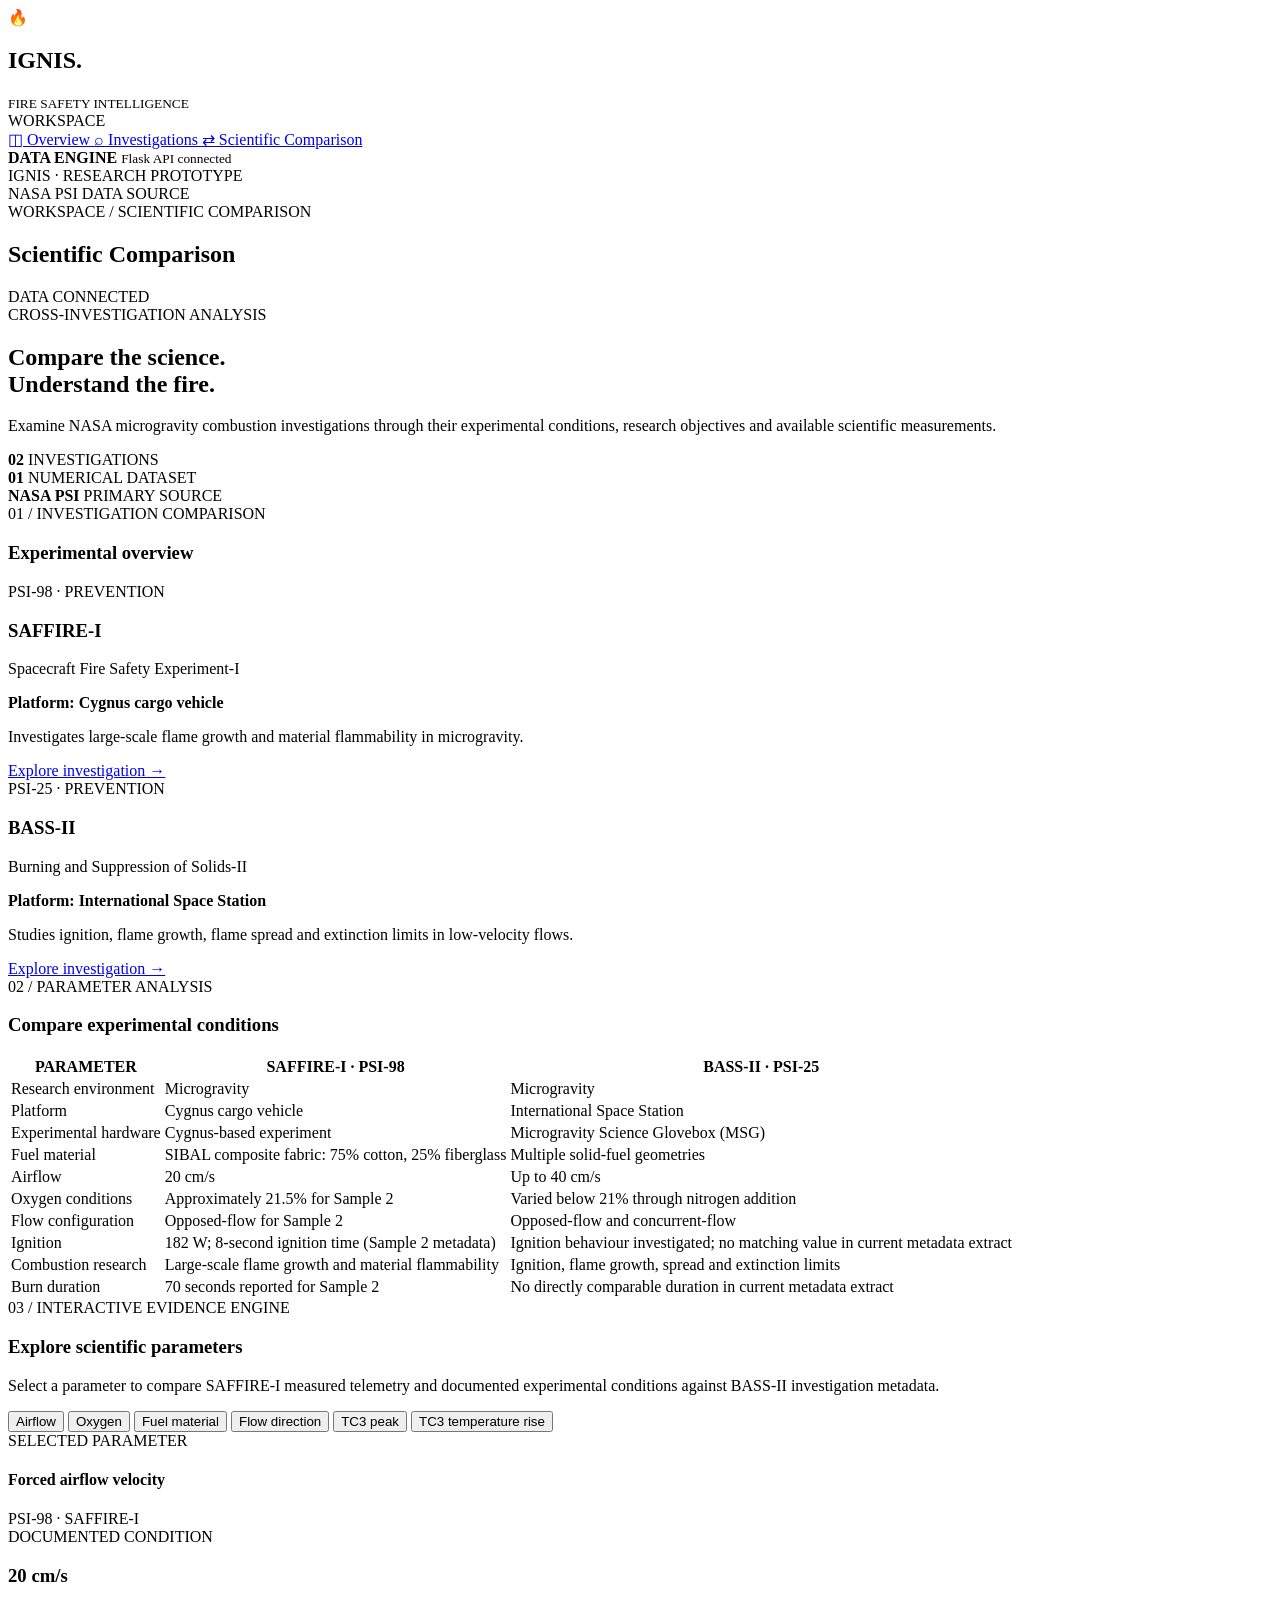
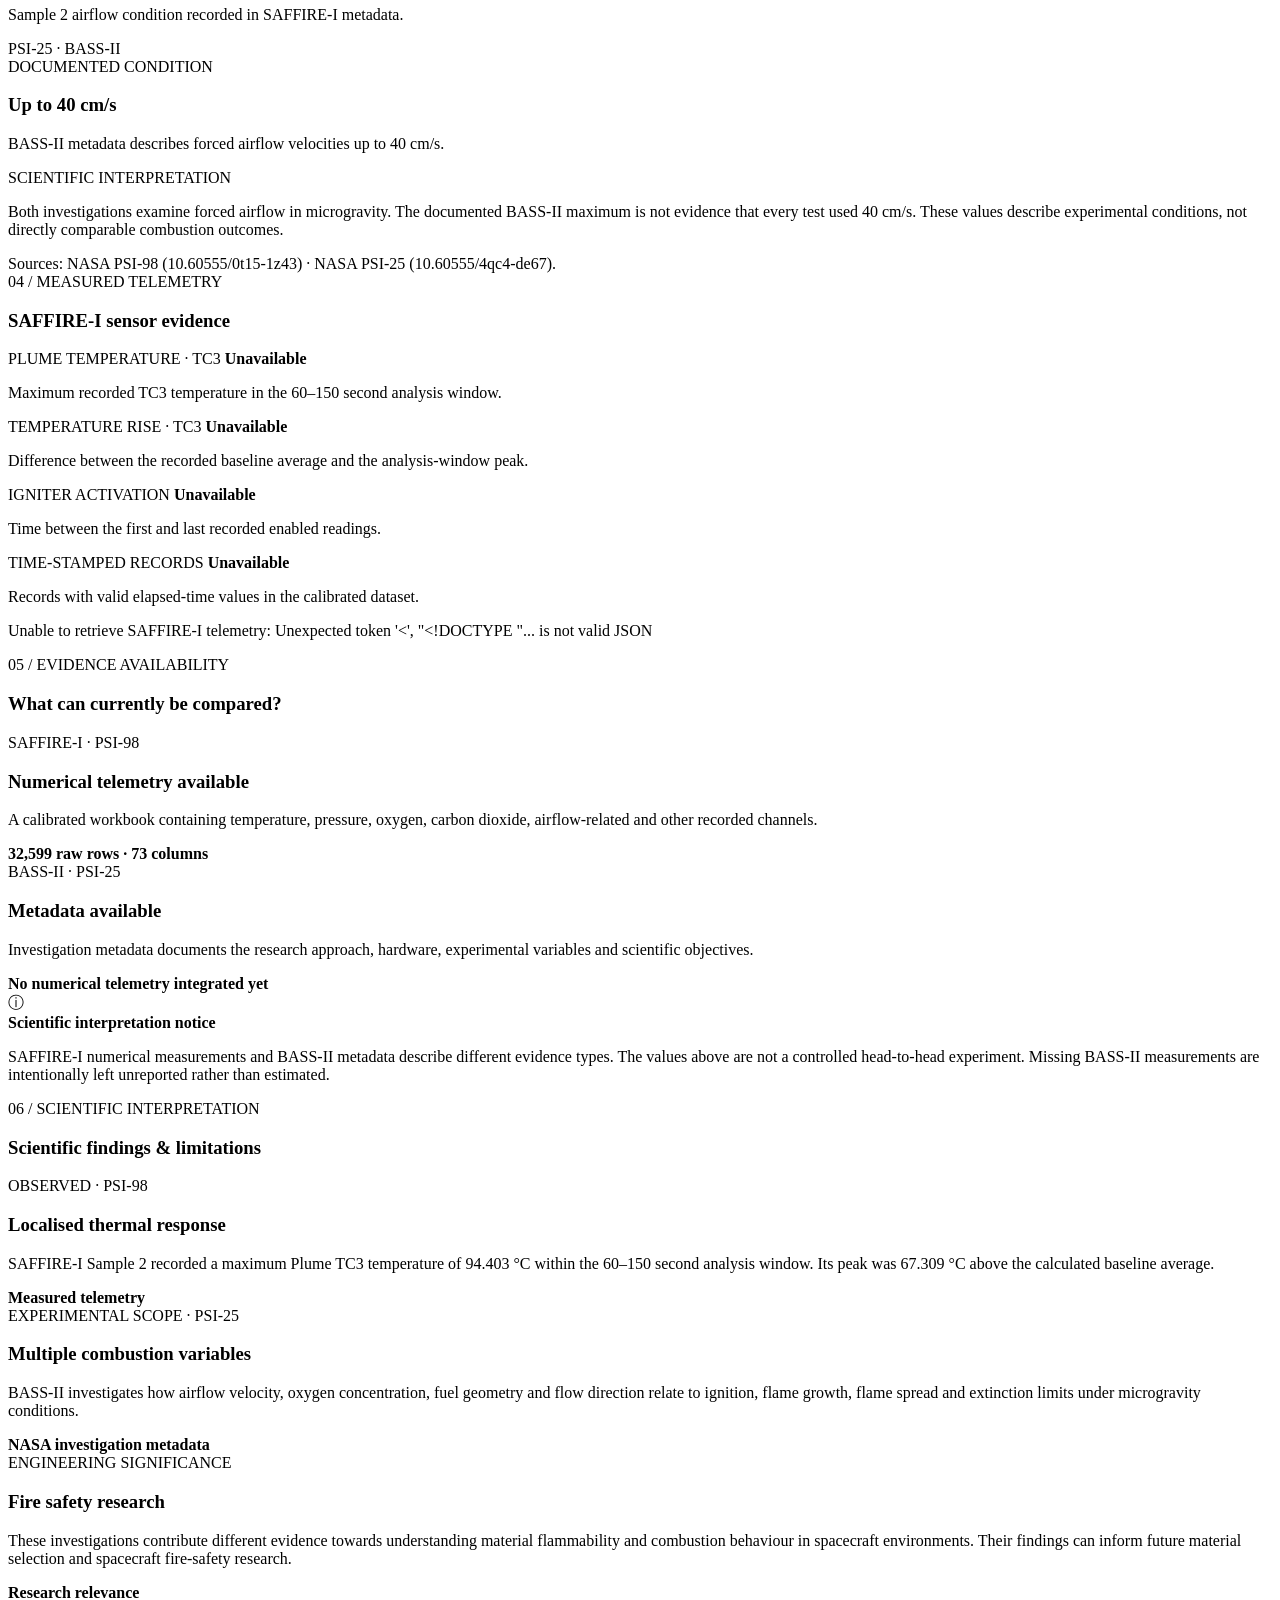
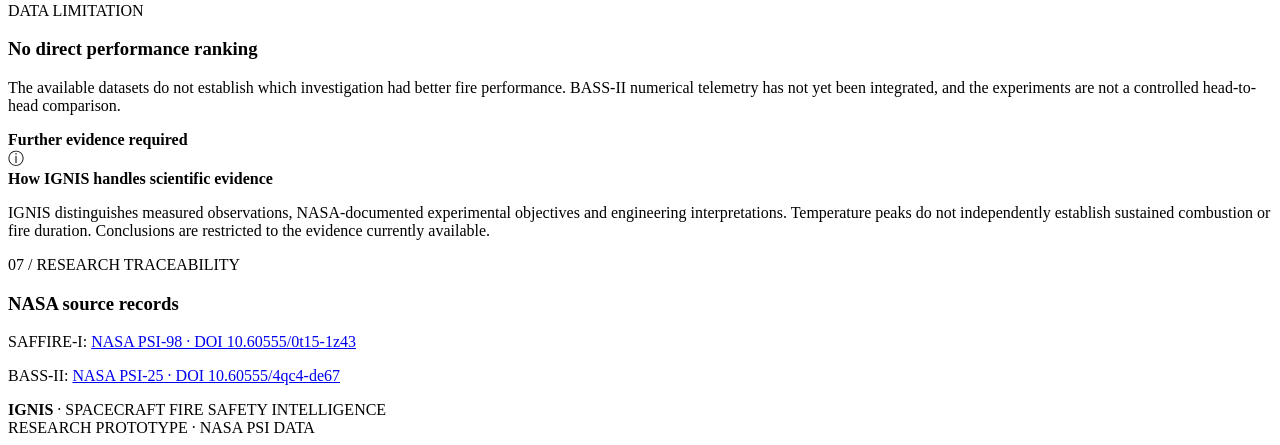
==== app/templates/comparison.html @ a163722c "Build IGNIS scientific comparison and investigation intelligence" ====
<!DOCTYPE html>
<html lang="en">
<head>
    <meta charset="UTF-8">
    <meta name="viewport" content="width=device-width, initial-scale=1.0">
    <meta name="theme-color" content="#080e18">

    <title>IGNIS | Scientific Comparison</title>

    <link rel="preconnect" href="https://fonts.googleapis.com">
    <link href="https://fonts.googleapis.com/css2?family=DM+Mono:wght@400;500&family=Inter:wght@400;500;600;700;800&display=swap" rel="stylesheet">

    <link rel="stylesheet" href="{{ url_for('static', filename='css/style.css') }}">
</head>

<body>

<div class="app-shell">

    <aside class="sidebar">

        <div class="brand">
            <div class="brand-icon">🔥</div>
            <div>
                <h1>IGNIS<span>.</span></h1>
                <small>FIRE SAFETY INTELLIGENCE</small>
            </div>
        </div>

        <div class="nav-label">WORKSPACE</div>

        <nav>
            <a href="/" class="nav-item">
                <span>◫</span> Overview
            </a>

            <a href="/investigations" class="nav-item">
                <span>⌕</span> Investigations
            </a>

            <a href="/comparison" class="nav-item active">
                <span>⇄</span> Scientific Comparison
            </a>
        </nav>

        <div class="sidebar-bottom">
            <div class="source-status">
                <span class="status-dot"></span>
                <div>
                    <strong>DATA ENGINE</strong>
                    <small>Flask API connected</small>
                </div>
            </div>

            <div class="sidebar-footer">
                IGNIS · RESEARCH PROTOTYPE<br>
                NASA PSI DATA SOURCE
            </div>
        </div>

    </aside>

    <main class="main-content explorer-main">

        <header class="topbar">
            <div>
                <div class="breadcrumb">
                    WORKSPACE / <span>SCIENTIFIC COMPARISON</span>
                </div>
                <h2>Scientific Comparison</h2>
            </div>

            <div class="topbar-right">
                <span class="live-indicator"><i></i> DATA CONNECTED</span>
            </div>
        </header>

        <section class="explorer-hero">

            <div class="eyebrow">
                <span class="eyebrow-line"></span>
                CROSS-INVESTIGATION ANALYSIS
            </div>

            <h1>Compare the science.<br>
                <span>Understand the fire.</span>
            </h1>

            <p>
                Examine NASA microgravity combustion investigations
                through their experimental conditions, research
                objectives and available scientific measurements.
            </p>

            <div class="explorer-stats">
                <div>
                    <strong>02</strong>
                    <span>INVESTIGATIONS</span>
                </div>

                <div>
                    <strong>01</strong>
                    <span>NUMERICAL DATASET</span>
                </div>

                <div>
                    <strong>NASA PSI</strong>
                    <span>PRIMARY SOURCE</span>
                </div>
            </div>

        </section>

        <section class="detail-section">

            <div class="section-kicker">01 / INVESTIGATION COMPARISON</div>
            <h3>Experimental overview</h3>

            <div class="comparison-grid">

                <article class="detail-card">
                    <span>PSI-98 · PREVENTION</span>
                    <h3>SAFFIRE-I</h3>

                    <p>
                        Spacecraft Fire Safety Experiment-I
                    </p>

                    <strong>Platform: Cygnus cargo vehicle</strong>

                    <p>
                        Investigates large-scale flame growth and
                        material flammability in microgravity.
                    </p>

                    <a href="/investigations/saffire-i">
                        Explore investigation →
                    </a>
                </article>

                <article class="detail-card">
                    <span>PSI-25 · PREVENTION</span>
                    <h3>BASS-II</h3>

                    <p>
                        Burning and Suppression of Solids-II
                    </p>

                    <strong>Platform: International Space Station</strong>

                    <p>
                        Studies ignition, flame growth, flame spread
                        and extinction limits in low-velocity flows.
                    </p>

                    <a href="/investigations/bass-ii">
                        Explore investigation →
                    </a>
                </article>

            </div>

        </section>

        <section class="detail-section">

            <div class="section-kicker">02 / PARAMETER ANALYSIS</div>
            <h3>Compare experimental conditions</h3>

            <div class="comparison-table-wrap">

                <table class="comparison-table">

                    <thead>
                        <tr>
                            <th>PARAMETER</th>
                            <th>SAFFIRE-I · PSI-98</th>
                            <th>BASS-II · PSI-25</th>
                        </tr>
                    </thead>

                    <tbody>

                        <tr>
                            <td>Research environment</td>
                            <td>Microgravity</td>
                            <td>Microgravity</td>
                        </tr>

                        <tr>
                            <td>Platform</td>
                            <td>Cygnus cargo vehicle</td>
                            <td>International Space Station</td>
                        </tr>

                        <tr>
                            <td>Experimental hardware</td>
                            <td>Cygnus-based experiment</td>
                            <td>Microgravity Science Glovebox (MSG)</td>
                        </tr>

                        <tr>
                            <td>Fuel material</td>
                            <td>SIBAL composite fabric: 75% cotton, 25% fiberglass</td>
                            <td>Multiple solid-fuel geometries</td>
                        </tr>

                        <tr>
                            <td>Airflow</td>
                            <td>20 cm/s</td>
                            <td>Up to 40 cm/s</td>
                        </tr>

                        <tr>
                            <td>Oxygen conditions</td>
                            <td>Approximately 21.5% for Sample 2</td>
                            <td>Varied below 21% through nitrogen addition</td>
                        </tr>

                        <tr>
                            <td>Flow configuration</td>
                            <td>Opposed-flow for Sample 2</td>
                            <td>Opposed-flow and concurrent-flow</td>
                        </tr>

                        <tr>
                            <td>Ignition</td>
                            <td>182 W; 8-second ignition time (Sample 2 metadata)</td>
                            <td>Ignition behaviour investigated; no matching value in current metadata extract</td>
                        </tr>

                        <tr>
                            <td>Combustion research</td>
                            <td>Large-scale flame growth and material flammability</td>
                            <td>Ignition, flame growth, spread and extinction limits</td>
                        </tr>

                        <tr>
                            <td>Burn duration</td>
                            <td>70 seconds reported for Sample 2</td>
                            <td>No directly comparable duration in current metadata extract</td>
                        </tr>

                    </tbody>

                </table>

            </div>

        </section>


<section class="detail-section" id="interactive-comparison">

    <div class="section-kicker">03 / INTERACTIVE EVIDENCE ENGINE</div>
    <h3>Explore scientific parameters</h3>

    <p class="intelligence-intro">
        Select a parameter to compare SAFFIRE-I measured
        telemetry and documented experimental conditions
        against BASS-II investigation metadata.
    </p>

    <div class="parameter-selector" id="parameterSelector">

        <button class="parameter-button active"
                data-parameter="airflow">
            Airflow
        </button>

        <button class="parameter-button"
                data-parameter="oxygen">
            Oxygen
        </button>

        <button class="parameter-button"
                data-parameter="fuel">
            Fuel material
        </button>

        <button class="parameter-button"
                data-parameter="flow">
            Flow direction
        </button>

        <button class="parameter-button"
                data-parameter="temperature">
            TC3 peak
        </button>

        <button class="parameter-button"
                data-parameter="temperature-rise">
            TC3 temperature rise
        </button>

    </div>

    <div class="parameter-result" id="parameterResult">

        <div class="parameter-result-header">
            <span>SELECTED PARAMETER</span>
            <h4 id="parameterTitle">Airflow</h4>
        </div>

        <div class="parameter-comparison-grid">

            <article class="parameter-evidence">
                <span>PSI-98 · SAFFIRE-I</span>
                <div class="evidence-status metadata"
                     id="saffireEvidenceType">
                    DOCUMENTED CONDITION
                </div>
                <h3 id="saffireParameterValue">20 cm/s</h3>
                <p id="saffireParameterDescription">
                    Documented airflow condition for Sample 2.
                </p>
            </article>

            <article class="parameter-evidence">
                <span>PSI-25 · BASS-II</span>
                <div class="evidence-status metadata"
                     id="bassEvidenceType">
                    DOCUMENTED CONDITION
                </div>
                <h3 id="bassParameterValue">Up to 40 cm/s</h3>
                <p id="bassParameterDescription">
                    Maximum documented airflow.
                </p>
            </article>

        </div>

        <div class="parameter-interpretation">
            <span>SCIENTIFIC INTERPRETATION</span>
            <p id="parameterInterpretation">
                Both investigations examine forced airflow
                under microgravity conditions, but their
                experimental conditions differ.
            </p>
        </div>

        <div class="parameter-source" id="parameterSource">
            Sources: NASA PSI-98 and NASA PSI-25.
        </div>

    </div>

</section>


        <section class="detail-section">

            <div class="section-kicker">04 / MEASURED TELEMETRY</div>
            <h3>SAFFIRE-I sensor evidence</h3>

            <div class="comparison-grid">

                <article class="detail-card">
                    <span>PLUME TEMPERATURE · TC3</span>
                    <strong id="tc3Peak">Loading...</strong>
                    <p>Maximum recorded TC3 temperature in the 60–150 second analysis window.</p>
                </article>

                <article class="detail-card">
                    <span>TEMPERATURE RISE · TC3</span>
                    <strong id="tc3Rise">Loading...</strong>
                    <p>Difference between the recorded baseline average and the analysis-window peak.</p>
                </article>

                <article class="detail-card">
                    <span>IGNITER ACTIVATION</span>
                    <strong id="ignitionDuration">Loading...</strong>
                    <p>Time between the first and last recorded enabled readings.</p>
                </article>

                <article class="detail-card">
                    <span>TIME-STAMPED RECORDS</span>
                    <strong id="timestampedRows">Loading...</strong>
                    <p>Records with valid elapsed-time values in the calibrated dataset.</p>
                </article>

            </div>

            <p class="section-note" id="telemetrySource">
                Retrieving measured values from the SAFFIRE-I dataset...
            </p>

        </section>

        <section class="detail-section">

            <div class="section-kicker">05 / EVIDENCE AVAILABILITY</div>
            <h3>What can currently be compared?</h3>

            <div class="comparison-grid">

                <article class="detail-card">
                    <span>SAFFIRE-I · PSI-98</span>
                    <h3>Numerical telemetry available</h3>
                    <p>
                        A calibrated workbook containing temperature,
                        pressure, oxygen, carbon dioxide, airflow-related
                        and other recorded channels.
                    </p>
                    <strong>32,599 raw rows · 73 columns</strong>
                </article>

                <article class="detail-card">
                    <span>BASS-II · PSI-25</span>
                    <h3>Metadata available</h3>
                    <p>
                        Investigation metadata documents the research
                        approach, hardware, experimental variables and
                        scientific objectives.
                    </p>
                    <strong>No numerical telemetry integrated yet</strong>
                </article>

            </div>

            <div class="classification-note">
                <div class="note-icon">ⓘ</div>
                <div>
                    <strong>Scientific interpretation notice</strong>
                    <p>
                        SAFFIRE-I numerical measurements and BASS-II
                        metadata describe different evidence types.
                        The values above are not a controlled
                        head-to-head experiment. Missing BASS-II
                        measurements are intentionally left unreported
                        rather than estimated.
                    </p>
                </div>
            </div>

        </section>


        <section class="detail-section">

            <div class="section-kicker">06 / SCIENTIFIC INTERPRETATION</div>
            <h3>Scientific findings & limitations</h3>

            <div class="comparison-grid">

                <article class="detail-card">
                    <span>OBSERVED · PSI-98</span>
                    <h3>Localised thermal response</h3>
                    <p>
                        SAFFIRE-I Sample 2 recorded a maximum
                        Plume TC3 temperature of 94.403 °C
                        within the 60–150 second analysis window.
                        Its peak was 67.309 °C above the
                        calculated baseline average.
                    </p>
                    <strong>Measured telemetry</strong>
                </article>

                <article class="detail-card">
                    <span>EXPERIMENTAL SCOPE · PSI-25</span>
                    <h3>Multiple combustion variables</h3>
                    <p>
                        BASS-II investigates how airflow velocity,
                        oxygen concentration, fuel geometry and
                        flow direction relate to ignition, flame
                        growth, flame spread and extinction limits
                        under microgravity conditions.
                    </p>
                    <strong>NASA investigation metadata</strong>
                </article>

                <article class="detail-card">
                    <span>ENGINEERING SIGNIFICANCE</span>
                    <h3>Fire safety research</h3>
                    <p>
                        These investigations contribute different
                        evidence towards understanding material
                        flammability and combustion behaviour
                        in spacecraft environments. Their findings
                        can inform future material selection and
                        spacecraft fire-safety research.
                    </p>
                    <strong>Research relevance</strong>
                </article>

                <article class="detail-card">
                    <span>DATA LIMITATION</span>
                    <h3>No direct performance ranking</h3>
                    <p>
                        The available datasets do not establish
                        which investigation had better fire
                        performance. BASS-II numerical telemetry
                        has not yet been integrated, and the
                        experiments are not a controlled
                        head-to-head comparison.
                    </p>
                    <strong>Further evidence required</strong>
                </article>

            </div>

            <div class="classification-note">
                <div class="note-icon">ⓘ</div>
                <div>
                    <strong>How IGNIS handles scientific evidence</strong>
                    <p>
                        IGNIS distinguishes measured observations,
                        NASA-documented experimental objectives
                        and engineering interpretations.
                        Temperature peaks do not independently
                        establish sustained combustion or fire
                        duration. Conclusions are restricted
                        to the evidence currently available.
                    </p>
                </div>
            </div>

        </section>


        <section class="detail-section">

            <div class="section-kicker">07 / RESEARCH TRACEABILITY</div>
            <h3>NASA source records</h3>

            <div class="detail-card">
                <p>
                    SAFFIRE-I:
                    <a href="https://psi.nasa.gov/physci/repo/data/investigations/PSI-98" target="_blank" rel="noopener">
                        NASA PSI-98 · DOI 10.60555/0t15-1z43
                    </a>
                </p>

                <p>
                    BASS-II:
                    <a href="https://psi.nasa.gov/physci/repo/data/investigations/PSI-25" target="_blank" rel="noopener">
                        NASA PSI-25 · DOI 10.60555/4qc4-de67
                    </a>
                </p>
            </div>

        </section>

        <footer>
            <div><strong>IGNIS</strong> · SPACECRAFT FIRE SAFETY INTELLIGENCE</div>
            <div>RESEARCH PROTOTYPE · NASA PSI DATA</div>
        </footer>

    </main>

</div>

<script>


// =========================================
// IGNIS SCIENTIFIC PARAMETER COMPARISON
// =========================================

let comparisonTelemetry = null;

const scientificParameters = {

    airflow: {
        title: "Forced airflow velocity",
        saffire: {
            value: "20 cm/s",
            type: "DOCUMENTED CONDITION",
            description: "Sample 2 airflow condition recorded in SAFFIRE-I metadata."
        },
        bass: {
            value: "Up to 40 cm/s",
            type: "DOCUMENTED CONDITION",
            description: "BASS-II metadata describes forced airflow velocities up to 40 cm/s."
        },
        interpretation:
            "Both investigations examine forced airflow in microgravity. " +
            "The documented BASS-II maximum is not evidence that every test " +
            "used 40 cm/s. These values describe experimental conditions, " +
            "not directly comparable combustion outcomes."
    },

    oxygen: {
        title: "Ambient oxygen concentration",
        saffire: {
            value: "~21.5%",
            type: "DOCUMENTED CONDITION",
            description: "Approximate oxygen concentration documented for SAFFIRE-I Sample 2."
        },
        bass: {
            value: "Below 21% (varied)",
            type: "DOCUMENTED CONDITION",
            description: "BASS-II varied oxygen concentration by adding nitrogen."
        },
        interpretation:
            "The investigations explored different oxygen conditions. " +
            "BASS-II intentionally varied oxygen below 21%, while the " +
            "documented SAFFIRE-I Sample 2 condition was approximately 21.5%. " +
            "This is a comparison of documented test conditions, not a " +
            "controlled comparison of flame behaviour."
    },

    fuel: {
        title: "Fuel material and geometry",
        saffire: {
            value: "SIBAL composite",
            type: "DOCUMENTED MATERIAL",
            description: "Sample 2 used fabric containing 75% cotton and 25% fiberglass."
        },
        bass: {
            value: "Multiple geometries",
            type: "DOCUMENTED RESEARCH SCOPE",
            description: "BASS-II investigated slabs, cylinders, spherical sections, rods, films and fabric sheets."
        },
        interpretation:
            "The fuel configurations differ. SAFFIRE-I Sample 2 provides " +
            "a specific composite fabric case, while BASS-II examines a " +
            "broader range of solid-fuel geometries. Material composition " +
            "and geometry must be considered before interpreting differences."
    },

    flow: {
        title: "Flow configuration",
        saffire: {
            value: "Opposed flow",
            type: "DOCUMENTED CONDITION",
            description: "SAFFIRE-I Sample 2 was documented as an opposed-flow experiment."
        },
        bass: {
            value: "Opposed + concurrent",
            type: "DOCUMENTED RESEARCH SCOPE",
            description: "BASS-II investigated both opposed-flow and concurrent-flow configurations."
        },
        interpretation:
            "Both investigations considered flow direction as part of " +
            "microgravity combustion research. The BASS-II research scope " +
            "includes two configurations; this does not mean both were used " +
            "in every test."
    },

    temperature: {
        title: "Plume thermocouple TC3 peak",
        saffire: {
            value: "Loading telemetry...",
            type: "MEASURED TELEMETRY",
            description: "Maximum TC3 temperature in the 60–150 second analysis window."
        },
        bass: {
            value: "Not available",
            type: "NO NUMERICAL TELEMETRY",
            description: "BASS-II numerical temperature measurements are not integrated into IGNIS."
        },
        interpretation:
            "The SAFFIRE-I value is a measured temperature peak, not a direct " +
            "measurement of flame temperature or proof of sustained combustion. " +
            "A corresponding BASS-II telemetry value is unavailable, so no " +
            "numerical ranking can be made."
    },

    "temperature-rise": {
        title: "Plume thermocouple TC3 temperature rise",
        saffire: {
            value: "Loading telemetry...",
            type: "MEASURED TELEMETRY",
            description: "Rise above the calculated baseline average during the analysis window."
        },
        bass: {
            value: "Not available",
            type: "NO NUMERICAL TELEMETRY",
            description: "No corresponding BASS-II numerical measurement is currently integrated."
        },
        interpretation:
            "The SAFFIRE-I temperature rise is calculated relative to its " +
            "baseline average. It describes the recorded sensor response, " +
            "not an independently verified flame intensity. BASS-II cannot " +
            "be compared numerically without its corresponding telemetry."
    }
};

function renderScientificParameter(parameterKey) {

    const parameter = scientificParameters[parameterKey];

    if (!parameter) return;

    document.getElementById("parameterTitle").textContent =
        parameter.title;

    document.getElementById("saffireEvidenceType").textContent =
        parameter.saffire.type;

    document.getElementById("saffireParameterValue").textContent =
        parameter.saffire.value;

    document.getElementById("saffireParameterDescription").textContent =
        parameter.saffire.description;

    document.getElementById("bassEvidenceType").textContent =
        parameter.bass.type;

    document.getElementById("bassParameterValue").textContent =
        parameter.bass.value;

    document.getElementById("bassParameterDescription").textContent =
        parameter.bass.description;

    document.getElementById("parameterInterpretation").textContent =
        parameter.interpretation;

    document.getElementById("parameterSource").textContent =
        "Sources: NASA PSI-98 (10.60555/0t15-1z43) · " +
        "NASA PSI-25 (10.60555/4qc4-de67).";

    // Populate live SAFFIRE-I telemetry when available.
    if (
        comparisonTelemetry &&
        (parameterKey === "temperature" ||
         parameterKey === "temperature-rise")
    ) {
        const tc3 = comparisonTelemetry.sensors.find(
            sensor => sensor.sensor === "Plume Temp 3 (TC3)"
        );

        if (tc3) {
            if (parameterKey === "temperature") {
                document.getElementById("saffireParameterValue").textContent =
                    Number(tc3.peak).toFixed(3) + " °C";
            } else {
                document.getElementById("saffireParameterValue").textContent =
                    "+" + Number(tc3.rise).toFixed(3) + " °C";
            }
        }
    }

    document.querySelectorAll(".parameter-button").forEach(button => {
        button.classList.toggle(
            "active",
            button.dataset.parameter === parameterKey
        );
    });
}

document.querySelectorAll(".parameter-button").forEach(button => {

    button.addEventListener("click", () => {
        renderScientificParameter(button.dataset.parameter);
    });

});

// Display the initial parameter.
renderScientificParameter("airflow");


async function loadComparisonTelemetry() {

    try {

        const response = await fetch("/api/dashboard-data");
        const data = await response.json();

        if (!response.ok || data.error) {
            throw new Error(data.error || "Unable to load telemetry");
        }

        comparisonTelemetry = data;
renderScientificParameter(
    document.querySelector(".parameter-button.active").dataset.parameter
);

        const tc3 = data.sensors.find(
            sensor => sensor.sensor === "Plume Temp 3 (TC3)"
        );

        if (tc3) {
            document.getElementById("tc3Peak").textContent =
                tc3.peak.toFixed(3) + " °C";

            document.getElementById("tc3Rise").textContent =
                "+" + tc3.rise.toFixed(3) + " °C";
        }

        const ignition = data.ignition;

        if (ignition.start !== null && ignition.end !== null) {
            document.getElementById("ignitionDuration").textContent =
                (ignition.end - ignition.start).toFixed(3) + " s";
        } else {
            document.getElementById("ignitionDuration").textContent =
                "Unavailable";
        }

        document.getElementById("timestampedRows").textContent =
            data.dataset.timestamped_rows.toLocaleString();

        document.getElementById("telemetrySource").textContent =
            "Source: SAFFIRE-I Sample 2 calibrated telemetry workbook. " +
            "Analysis window: 60–150 seconds.";

    } catch (error) {

        console.error("Comparison telemetry error:", error);

        document.getElementById("tc3Peak").textContent = "Unavailable";
        document.getElementById("tc3Rise").textContent = "Unavailable";
        document.getElementById("ignitionDuration").textContent = "Unavailable";
        document.getElementById("timestampedRows").textContent = "Unavailable";

        document.getElementById("telemetrySource").textContent =
            "Unable to retrieve SAFFIRE-I telemetry: " + error.message;
    }
}

loadComparisonTelemetry();
</script>

</body>
</html>
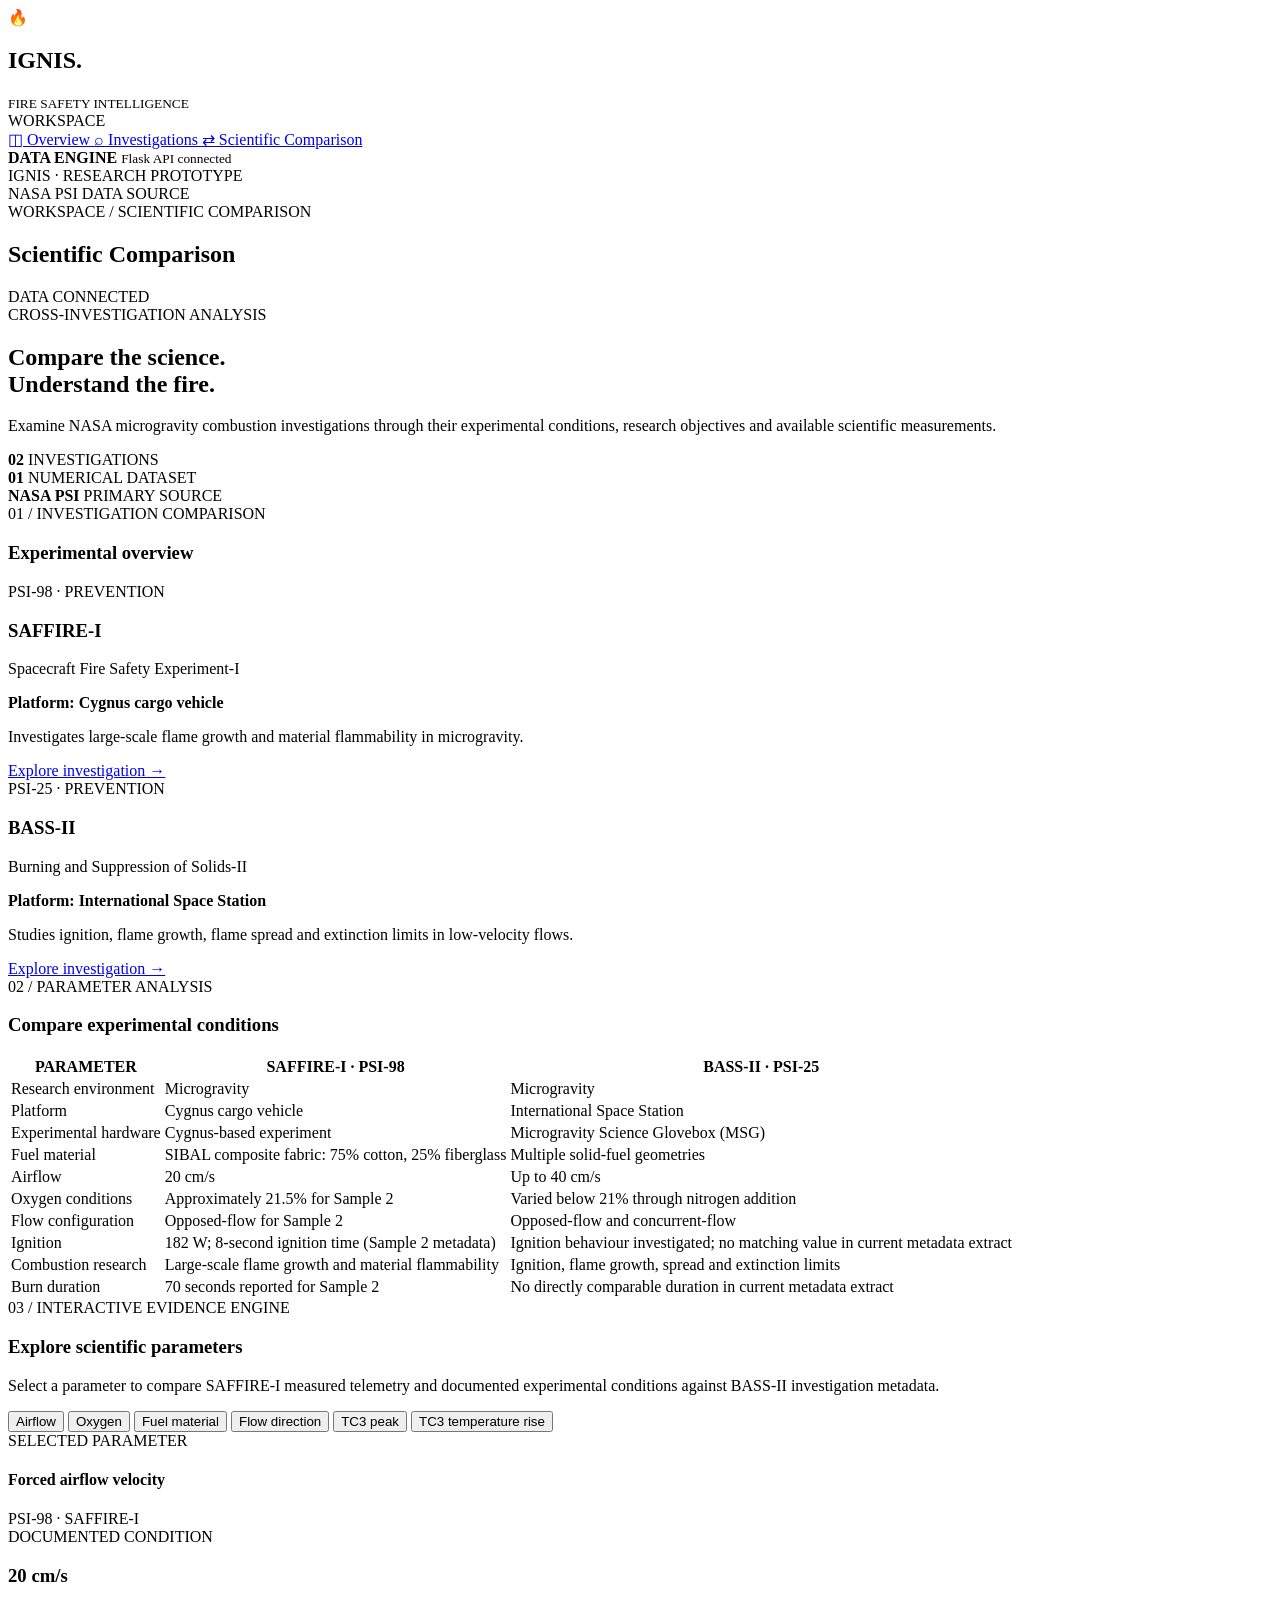
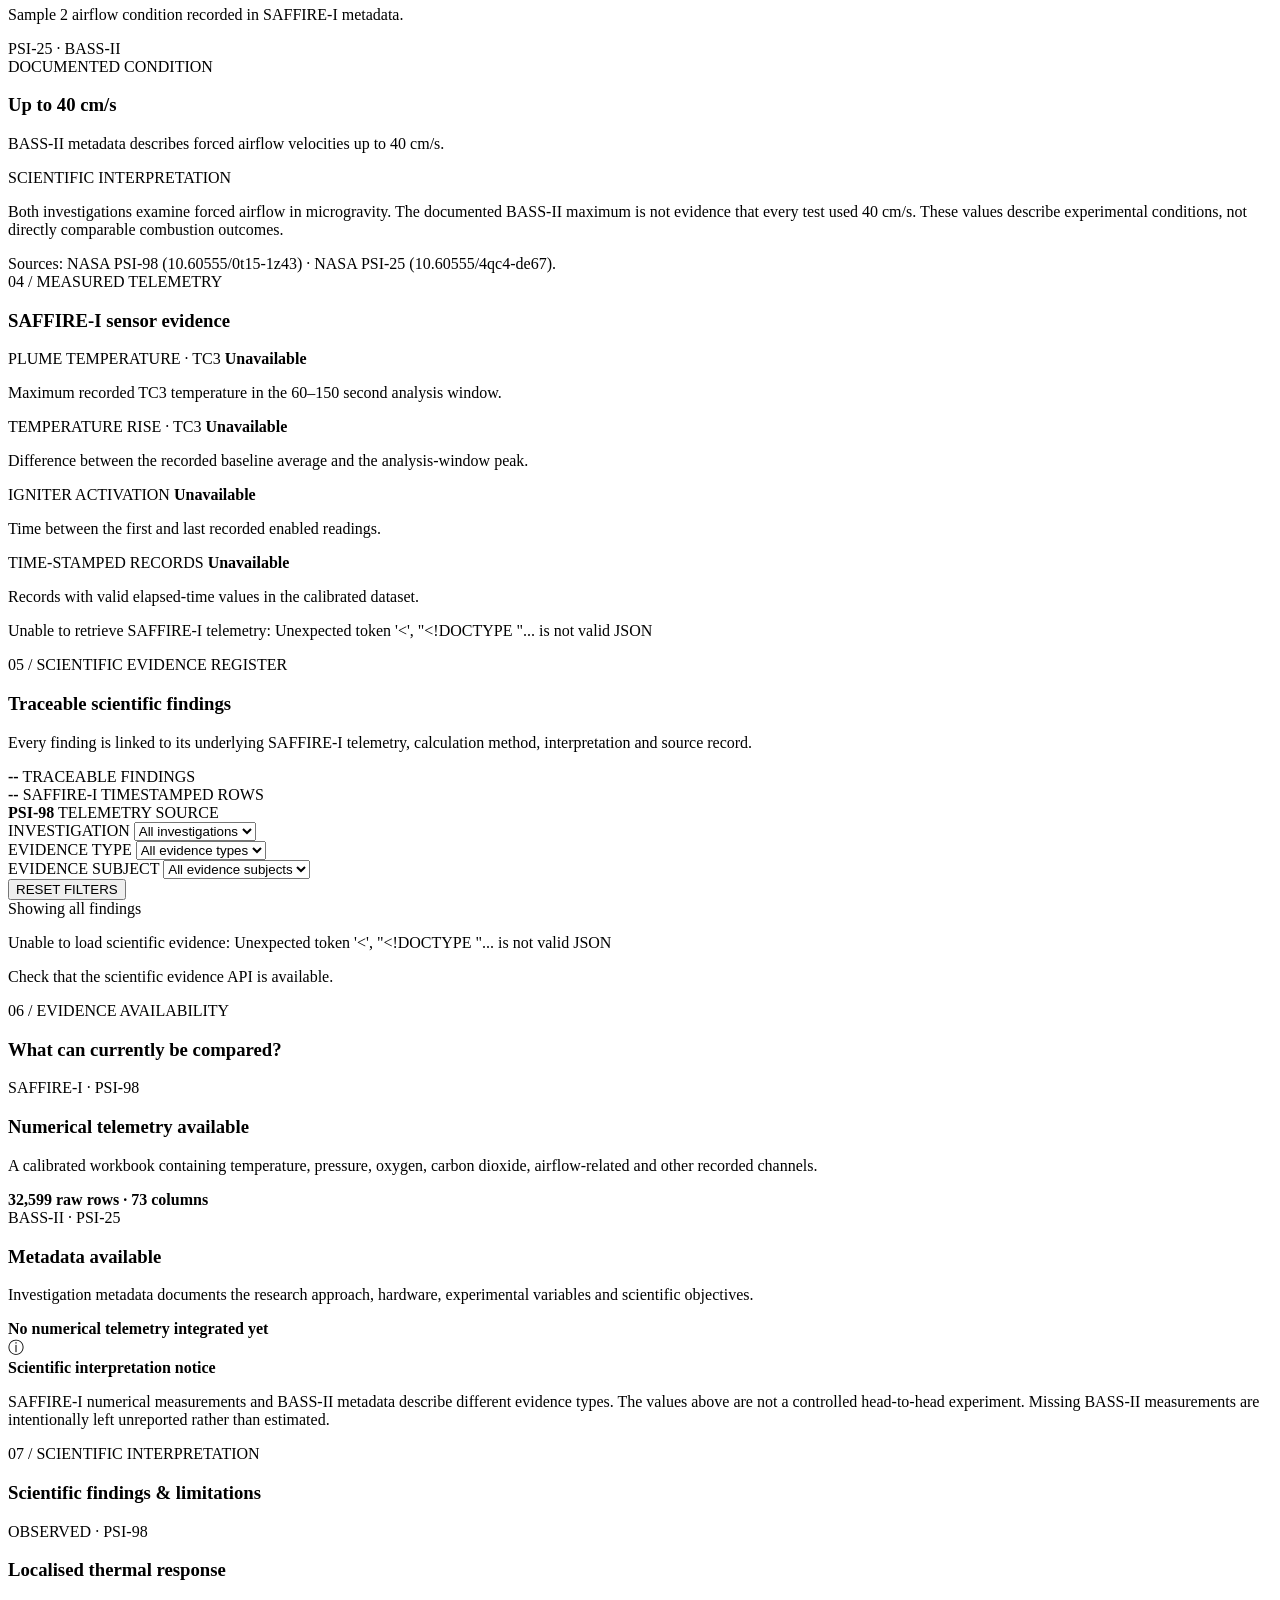
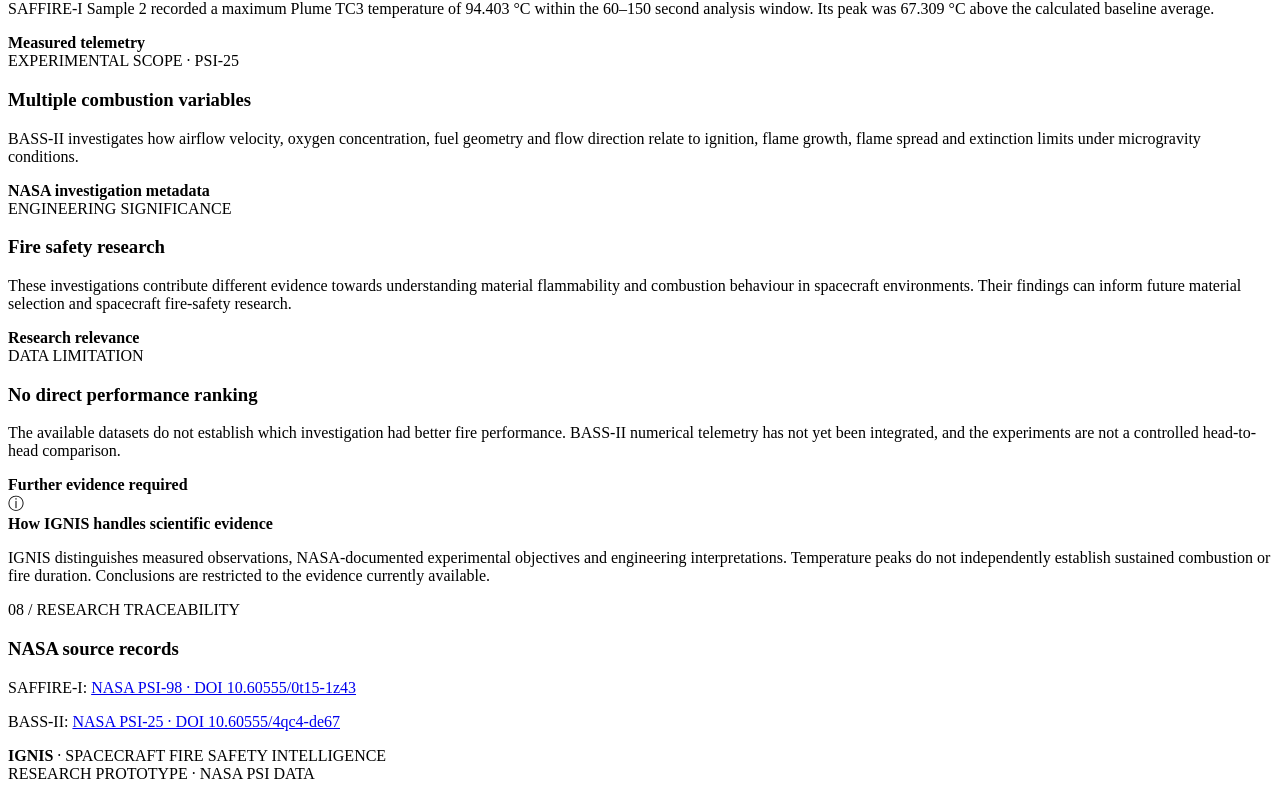
==== commit 54f0c0ba: "Integrate BASS-II metadata into scientific evidence register" ====
--- a/app/templates/comparison.html
+++ b/app/templates/comparison.html
@@ -388,9 +388,75 @@
 
         </section>
 
+        <section class="detail-section" id="scientific-evidence-register">
+
+            <div class="section-kicker">05 / SCIENTIFIC EVIDENCE REGISTER</div>
+            <h3>Traceable scientific findings</h3>
+
+            <p class="evidence-register-intro">
+                Every finding is linked to its underlying SAFFIRE-I telemetry,
+                calculation method, interpretation and source record.
+            </p>
+
+            <div class="evidence-register-summary">
+                <div>
+                    <strong id="scientificEvidenceCount">--</strong>
+                    <span>TRACEABLE FINDINGS</span>
+                </div>
+                <div>
+                    <strong id="scientificEvidenceRows">--</strong>
+                    <span>SAFFIRE-I TIMESTAMPED ROWS</span>
+                </div>
+                <div>
+                    <strong>PSI-98</strong>
+                    <span>TELEMETRY SOURCE</span>
+                </div>
+            </div>
+
+            <div class="evidence-filter-panel">
+                <div class="evidence-filter-field">
+                    <label for="evidenceInvestigationFilter">INVESTIGATION</label>
+                    <select id="evidenceInvestigationFilter">
+                        <option value="all">All investigations</option>
+                    </select>
+                </div>
+
+                <div class="evidence-filter-field">
+                    <label for="evidenceTypeFilter">EVIDENCE TYPE</label>
+                    <select id="evidenceTypeFilter">
+                        <option value="all">All evidence types</option>
+                    </select>
+                </div>
+
+                <div class="evidence-filter-field">
+                    <label for="evidenceSensorFilter">EVIDENCE SUBJECT</label>
+                    <select id="evidenceSensorFilter">
+                        <option value="all">All evidence subjects</option>
+                    </select>
+                </div>
+
+                <button type="button" id="resetEvidenceFilters" class="evidence-reset-button">
+                    RESET FILTERS
+                </button>
+            </div>
+
+            <div class="evidence-filter-status">
+                <span id="scientificEvidenceResultCount">Showing all findings</span>
+            </div>
+
+            <div id="scientificEvidenceList" class="evidence-register-list">
+                <p class="section-note">Loading scientific evidence...</p>
+            </div>
+
+            <p class="section-note" id="scientificEvidenceNote">
+                Retrieving evidence records and source references...
+            </p>
+
+        </section>
+
         <section class="detail-section">
 
-            <div class="section-kicker">05 / EVIDENCE AVAILABILITY</div>
+            <div class="section-kicker">06 / EVIDENCE AVAILABILITY</div>
             <h3>What can currently be compared?</h3>
 
             <div class="comparison-grid">
@@ -439,7 +505,7 @@
 
         <section class="detail-section">
 
-            <div class="section-kicker">06 / SCIENTIFIC INTERPRETATION</div>
+            <div class="section-kicker">07 / SCIENTIFIC INTERPRETATION</div>
             <h3>Scientific findings & limitations</h3>
 
             <div class="comparison-grid">
@@ -521,7 +587,7 @@
 
         <section class="detail-section">
 
-            <div class="section-kicker">07 / RESEARCH TRACEABILITY</div>
+            <div class="section-kicker">08 / RESEARCH TRACEABILITY</div>
             <h3>NASA source records</h3>
 
             <div class="detail-card">
@@ -812,6 +878,398 @@
     }
 }
 
+
+function createEvidenceElement(tag, className, text) {
+    const element = document.createElement(tag);
+
+    if (className) {
+        element.className = className;
+    }
+
+    if (text !== undefined && text !== null) {
+        element.textContent = text;
+    }
+
+    return element;
+}
+
+function addEvidenceDetail(parent, label, value) {
+    if (value === undefined || value === null || value === "") {
+        return;
+    }
+
+    const item = createEvidenceElement("div", "evidence-detail-item");
+    item.appendChild(
+        createEvidenceElement("span", "", label)
+    );
+    item.appendChild(
+        createEvidenceElement("strong", "", String(value))
+    );
+
+    parent.appendChild(item);
+}
+
+function renderScientificEvidenceCards(records, dataset) {
+    const container = document.getElementById("scientificEvidenceList");
+
+    container.replaceChildren();
+
+    document.getElementById("scientificEvidenceCount").textContent =
+        String(records.length);
+
+    document.getElementById("scientificEvidenceRows").textContent =
+        Number(dataset.timestamped_rows || 0).toLocaleString();
+
+    records.forEach(record => {
+        const card = createEvidenceElement("article", "evidence-record-card");
+
+        const header = createEvidenceElement("div", "evidence-record-header");
+        const heading = createEvidenceElement("div", "evidence-record-heading");
+
+        heading.appendChild(
+            createEvidenceElement("span", "evidence-record-id", record.id)
+        );
+
+        heading.appendChild(
+            createEvidenceElement("h4", "", record.finding)
+        );
+
+        const evidenceType = String(record.evidence_type || "").toLowerCase();
+        const isDocumented = evidenceType.includes("documented");
+        const isDerived = evidenceType.includes("derived");
+
+        const classificationClass = isDocumented
+            ? "documented"
+            : (isDerived ? "derived" : "direct");
+
+        const classificationLabel = isDocumented
+            ? "DOCUMENTED METADATA"
+            : (isDerived ? "DERIVED MEASUREMENT" : "DIRECT MEASUREMENT");
+
+        const classification = createEvidenceElement(
+            "span",
+            "evidence-classification " + classificationClass,
+            classificationLabel
+        );
+
+        header.appendChild(heading);
+        header.appendChild(classification);
+        card.appendChild(header);
+
+        const numericValue = (
+            record.value !== null &&
+            record.value !== undefined &&
+            record.value !== "" &&
+            Number.isFinite(Number(record.value))
+        );
+
+        const displayValue = numericValue
+            ? Number(record.value).toFixed(3) + " " + (record.unit || "")
+            : (
+                record.value !== null &&
+                record.value !== undefined &&
+                record.value !== ""
+                    ? String(record.value) + (record.unit ? " " + record.unit : "")
+                    : "Unavailable"
+            );
+
+        card.appendChild(
+            createEvidenceElement("strong", "evidence-record-value", displayValue)
+        );
+
+        const details = createEvidenceElement("div", "evidence-record-details");
+
+        addEvidenceDetail(details, "INVESTIGATION", record.investigation_name);
+        addEvidenceDetail(details, "SAMPLE", record.sample);
+        addEvidenceDetail(
+            details,
+            record.sensor ? "SENSOR / CHANNEL" : "EVIDENCE SUBJECT",
+            record.sensor || record.subject
+        );
+        addEvidenceDetail(details, "ANALYSIS WINDOW", record.analysis_window);
+
+        if (record.measurement_time !== undefined) {
+            addEvidenceDetail(
+                details,
+                "PEAK TIMESTAMP",
+                Number(record.measurement_time).toFixed(3) + " s"
+            );
+        }
+
+        if (record.measurement_start !== undefined) {
+            addEvidenceDetail(
+                details,
+                "ENABLE START",
+                Number(record.measurement_start).toFixed(3) + " s"
+            );
+        }
+
+        if (record.measurement_end !== undefined) {
+            addEvidenceDetail(
+                details,
+                "ENABLE END",
+                Number(record.measurement_end).toFixed(3) + " s"
+            );
+        }
+
+        if (record.baseline_value !== undefined) {
+            addEvidenceDetail(
+                details,
+                "BASELINE MEAN",
+                Number(record.baseline_value).toFixed(3) + " °C"
+            );
+        }
+
+        card.appendChild(details);
+
+        card.appendChild(
+            createEvidenceElement("span", "evidence-record-label", "CALCULATION / METHOD")
+        );
+
+        card.appendChild(
+            createEvidenceElement("p", "evidence-record-description", record.calculation)
+        );
+
+        card.appendChild(
+            createEvidenceElement("span", "evidence-record-label", "INTERPRETATION")
+        );
+
+        card.appendChild(
+            createEvidenceElement("p", "evidence-record-description", record.interpretation)
+        );
+
+        const limitation = createEvidenceElement("div", "evidence-limitation");
+        limitation.appendChild(
+            createEvidenceElement("strong", "", "SCIENTIFIC LIMITATION")
+        );
+        limitation.appendChild(
+            createEvidenceElement("p", "", record.limitation)
+        );
+        card.appendChild(limitation);
+
+        if (record.source && record.source.url) {
+            const source = document.createElement("a");
+            source.className = "evidence-record-source";
+            source.href = record.source.url;
+            source.target = "_blank";
+            source.rel = "noopener noreferrer";
+            source.textContent =
+                "NASA PSI source · DOI " + record.source.doi;
+
+            card.appendChild(source);
+        }
+
+        card.appendChild(
+            createEvidenceElement(
+                "p",
+                "evidence-record-dataset",
+                "Dataset: " + record.dataset
+            )
+        );
+
+        container.appendChild(card);
+    });
+
+    document.getElementById("scientificEvidenceNote").textContent =
+        "IGNIS combines locally integrated SAFFIRE-I calibrated telemetry " +
+        "with NASA PSI investigation metadata for BASS-II. Direct measurements, " +
+        "derived measurements and documented metadata are classified separately. " +
+        "Metadata records are not sensor measurements or experimental outcomes.";
+}
+
+
+let scientificEvidenceRecords = [];
+let scientificEvidenceDataset = {};
+
+function populateEvidenceFilter(selectId, values, defaultLabel) {
+    const select = document.getElementById(selectId);
+    select.replaceChildren();
+
+    const defaultOption = document.createElement("option");
+    defaultOption.value = "all";
+    defaultOption.textContent = defaultLabel;
+    select.appendChild(defaultOption);
+
+    values.forEach(item => {
+        const option = document.createElement("option");
+        option.value = item.value;
+        option.textContent = item.label;
+        select.appendChild(option);
+    });
+}
+
+function setupScientificEvidenceFilters(records) {
+    const investigations = [...new Map(
+        records.map(record => [
+            record.investigation,
+            {
+                value: record.investigation,
+                label: record.investigation_name
+                    ? record.investigation_name + " (" + record.investigation + ")"
+                    : record.investigation
+            }
+        ])
+    ).values()];
+
+    const evidenceTypes = [...new Map(
+        records.map(record => {
+            const type = String(record.evidence_type || "").toLowerCase();
+
+            const key = type.includes("documented")
+                ? "documented"
+                : (type.includes("derived") ? "derived" : "direct");
+
+            const labels = {
+                documented: "Documented metadata",
+                derived: "Derived measurement",
+                direct: "Direct measurement"
+            };
+
+            return [
+                key,
+                {
+                    value: key,
+                    label: labels[key]
+                }
+            ];
+        })
+    ).values()];
+
+    const subjects = [...new Set(
+        records
+            .map(record => record.sensor || record.subject)
+            .filter(Boolean)
+    )].map(subject => ({
+        value: subject,
+        label: subject
+    }));
+
+    populateEvidenceFilter(
+        "evidenceInvestigationFilter",
+        investigations,
+        "All investigations"
+    );
+
+    populateEvidenceFilter(
+        "evidenceTypeFilter",
+        evidenceTypes,
+        "All evidence types"
+    );
+
+    populateEvidenceFilter(
+        "evidenceSensorFilter",
+        subjects,
+        "All evidence subjects"
+    );
+}
+
+function applyScientificEvidenceFilters() {
+    const investigation =
+        document.getElementById("evidenceInvestigationFilter").value;
+
+    const evidenceType =
+        document.getElementById("evidenceTypeFilter").value;
+
+    const sensor =
+        document.getElementById("evidenceSensorFilter").value;
+
+    const filteredRecords = scientificEvidenceRecords.filter(record => {
+        const type = String(record.evidence_type || "").toLowerCase();
+
+        const recordType = type.includes("documented")
+            ? "documented"
+            : (type.includes("derived") ? "derived" : "direct");
+
+        const subject = record.sensor || record.subject;
+
+        return (
+            (investigation === "all" ||
+                record.investigation === investigation) &&
+            (evidenceType === "all" || recordType === evidenceType) &&
+            (sensor === "all" || subject === sensor)
+        );
+    });
+
+    const total = scientificEvidenceRecords.length;
+
+    document.getElementById("scientificEvidenceResultCount").textContent =
+        "Showing " + filteredRecords.length + " of " + total + " findings";
+
+    renderScientificEvidenceCards(
+        filteredRecords,
+        scientificEvidenceDataset
+    );
+}
+
+function renderScientificEvidence(records, dataset) {
+    scientificEvidenceRecords = records;
+    scientificEvidenceDataset = dataset || {};
+
+    setupScientificEvidenceFilters(records);
+    applyScientificEvidenceFilters();
+}
+
+function initialiseEvidenceFilterEvents() {
+    [
+        "evidenceInvestigationFilter",
+        "evidenceTypeFilter",
+        "evidenceSensorFilter"
+    ].forEach(id => {
+        document.getElementById(id).addEventListener(
+            "change",
+            applyScientificEvidenceFilters
+        );
+    });
+
+    document.getElementById("resetEvidenceFilters").addEventListener(
+        "click",
+        () => {
+            document.getElementById("evidenceInvestigationFilter").value = "all";
+            document.getElementById("evidenceTypeFilter").value = "all";
+            document.getElementById("evidenceSensorFilter").value = "all";
+
+            applyScientificEvidenceFilters();
+        }
+    );
+}
+
+initialiseEvidenceFilterEvents();
+
+async function loadScientificEvidence() {
+    const container = document.getElementById("scientificEvidenceList");
+
+    try {
+        const response = await fetch("/api/scientific-evidence");
+        const data = await response.json();
+
+        if (!response.ok || data.error) {
+            throw new Error(data.error || "Unable to retrieve scientific evidence.");
+        }
+
+        if (!Array.isArray(data.evidence)) {
+            throw new Error("Evidence records are missing from the API response.");
+        }
+
+        renderScientificEvidence(data.evidence, data.dataset);
+
+    } catch (error) {
+        console.error("Scientific evidence error:", error);
+
+        container.replaceChildren(
+            createEvidenceElement(
+                "p",
+                "section-note",
+                "Unable to load scientific evidence: " + error.message
+            )
+        );
+
+        document.getElementById("scientificEvidenceNote").textContent =
+            "Check that the scientific evidence API is available.";
+    }
+}
+
+loadScientificEvidence();
+
 loadComparisonTelemetry();
 </script>
 
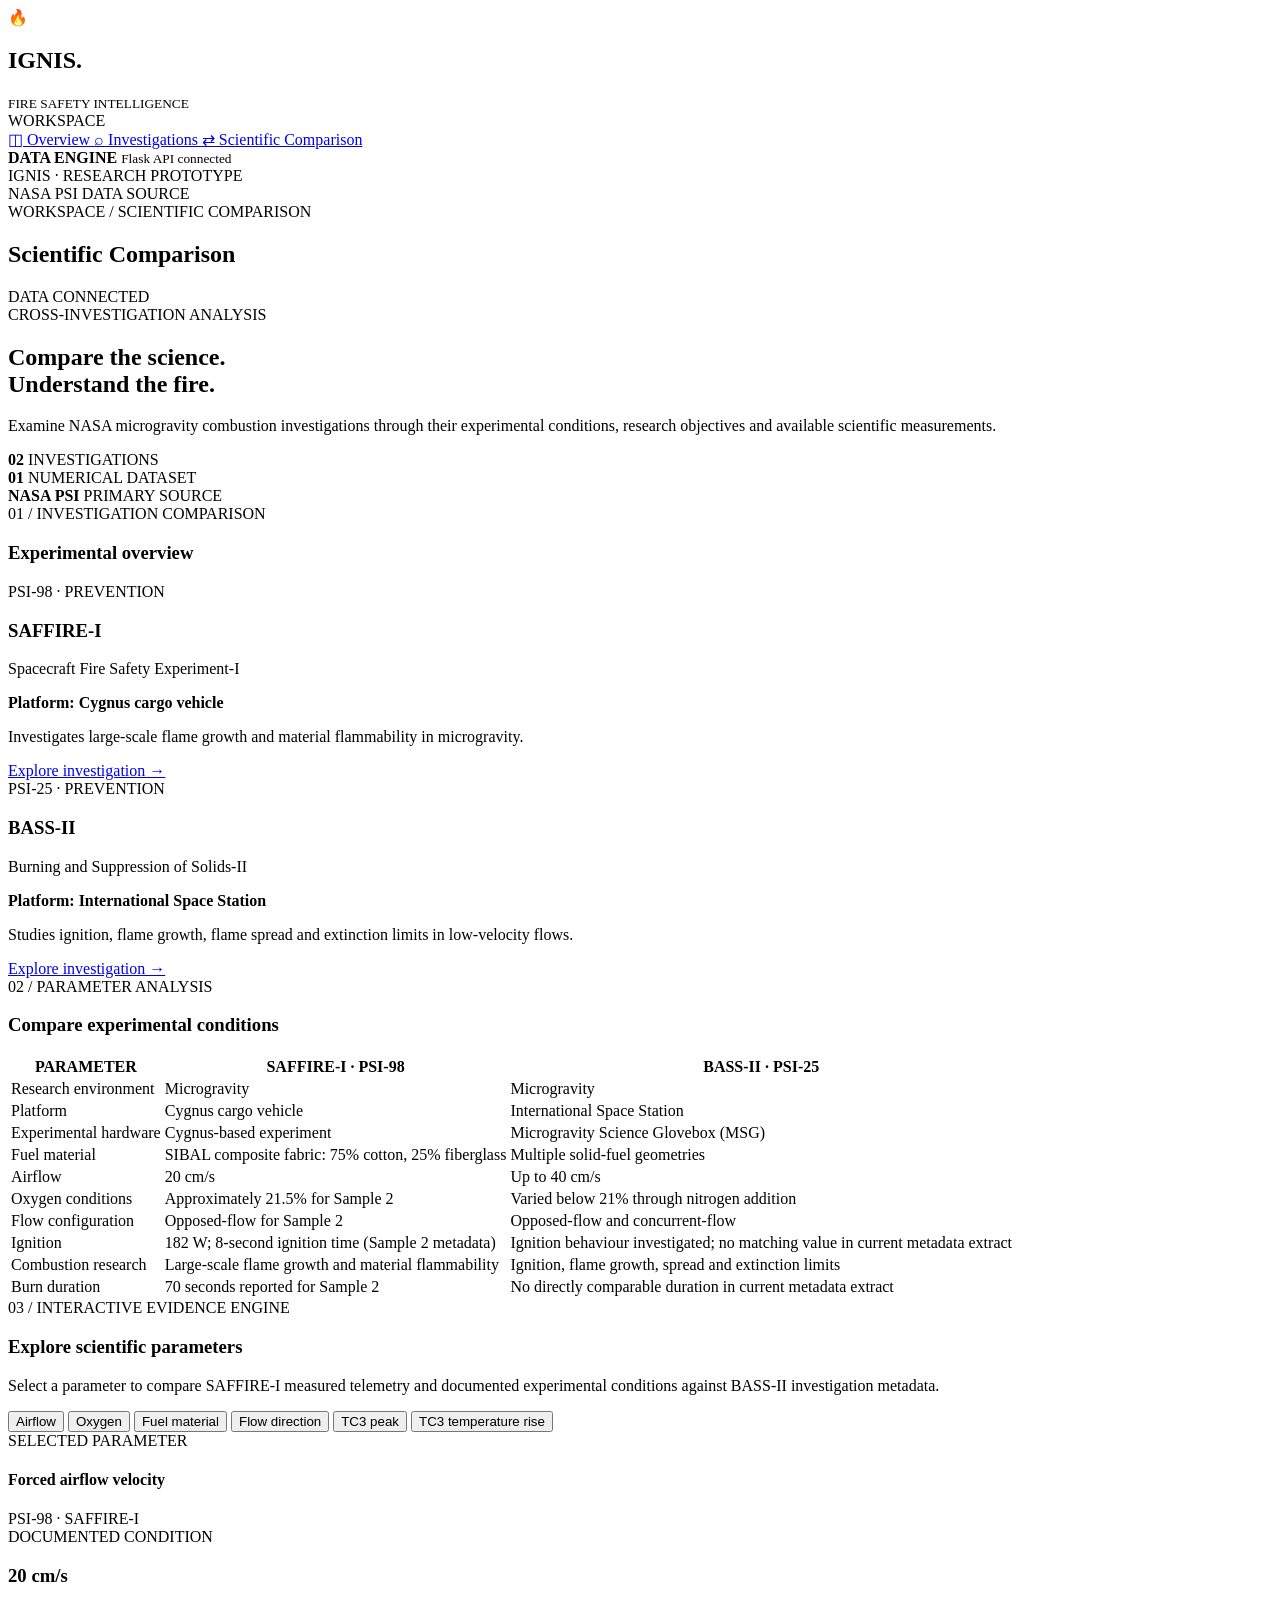
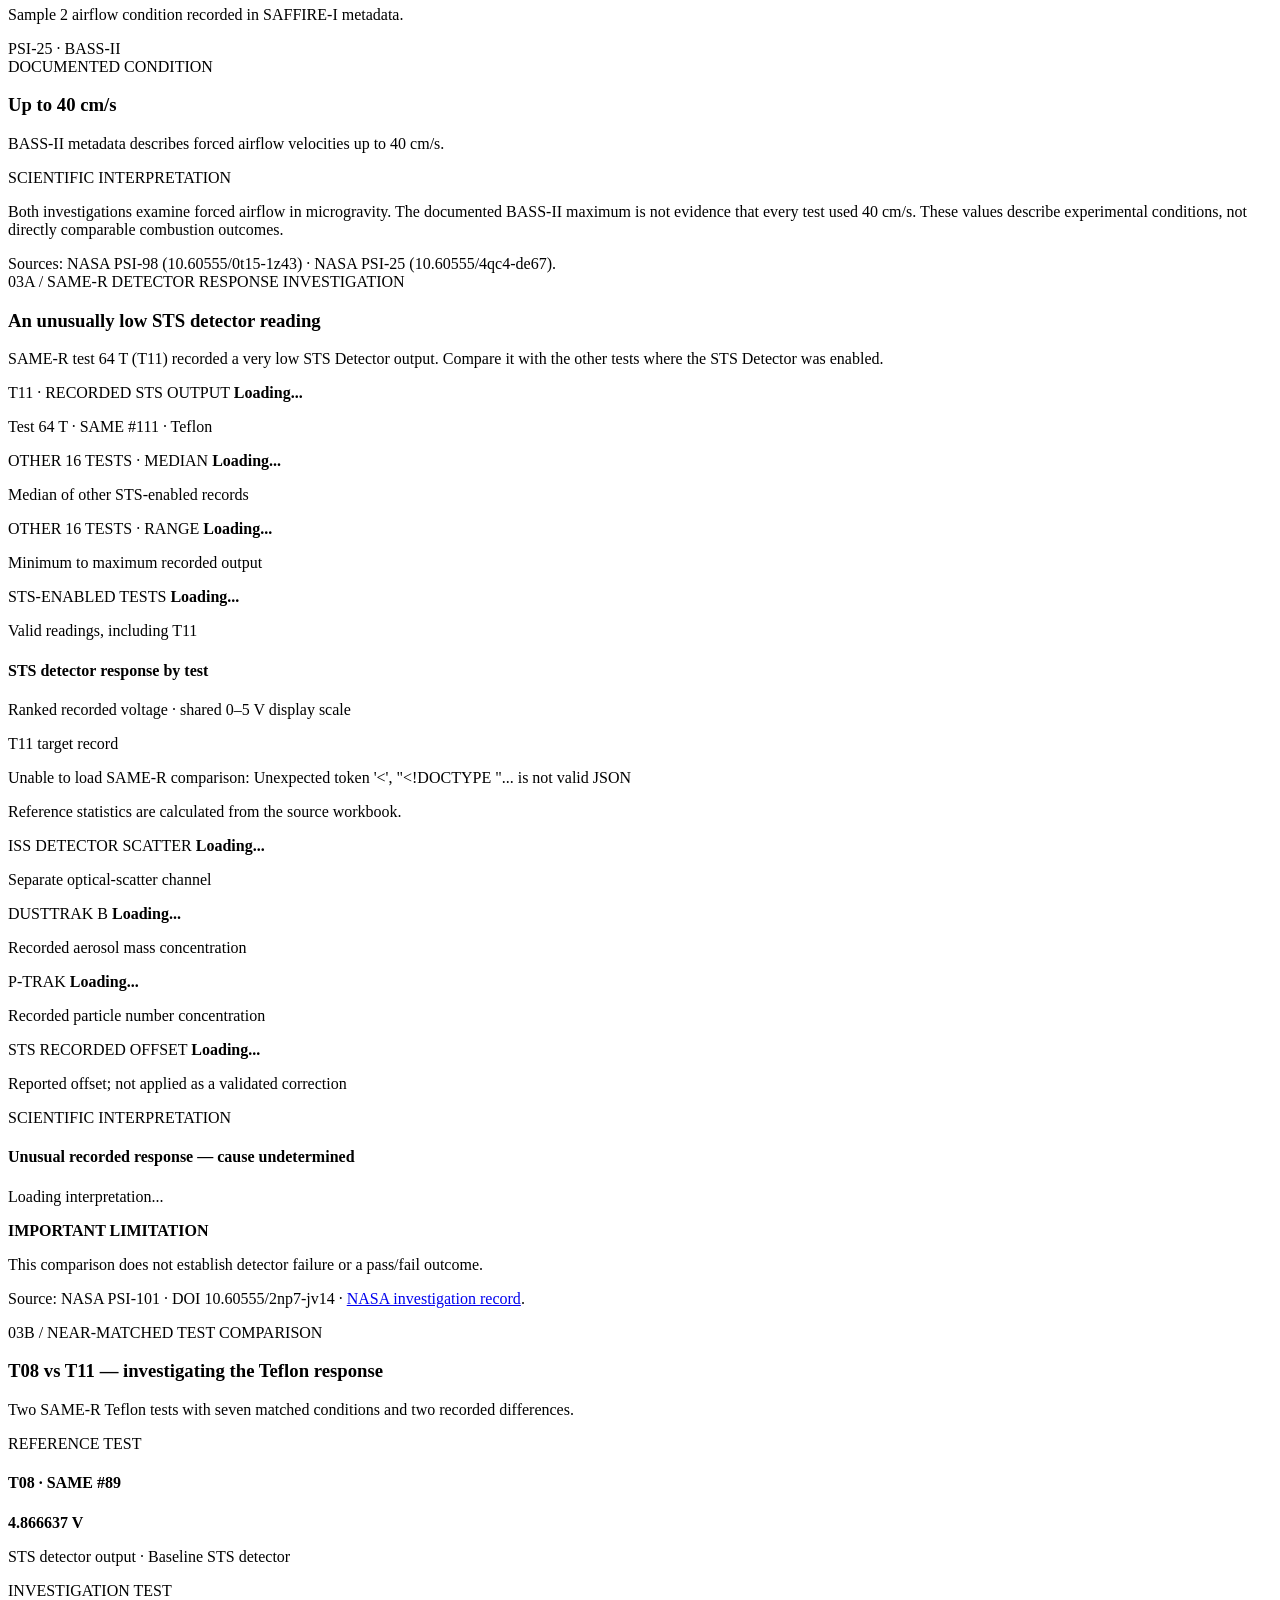
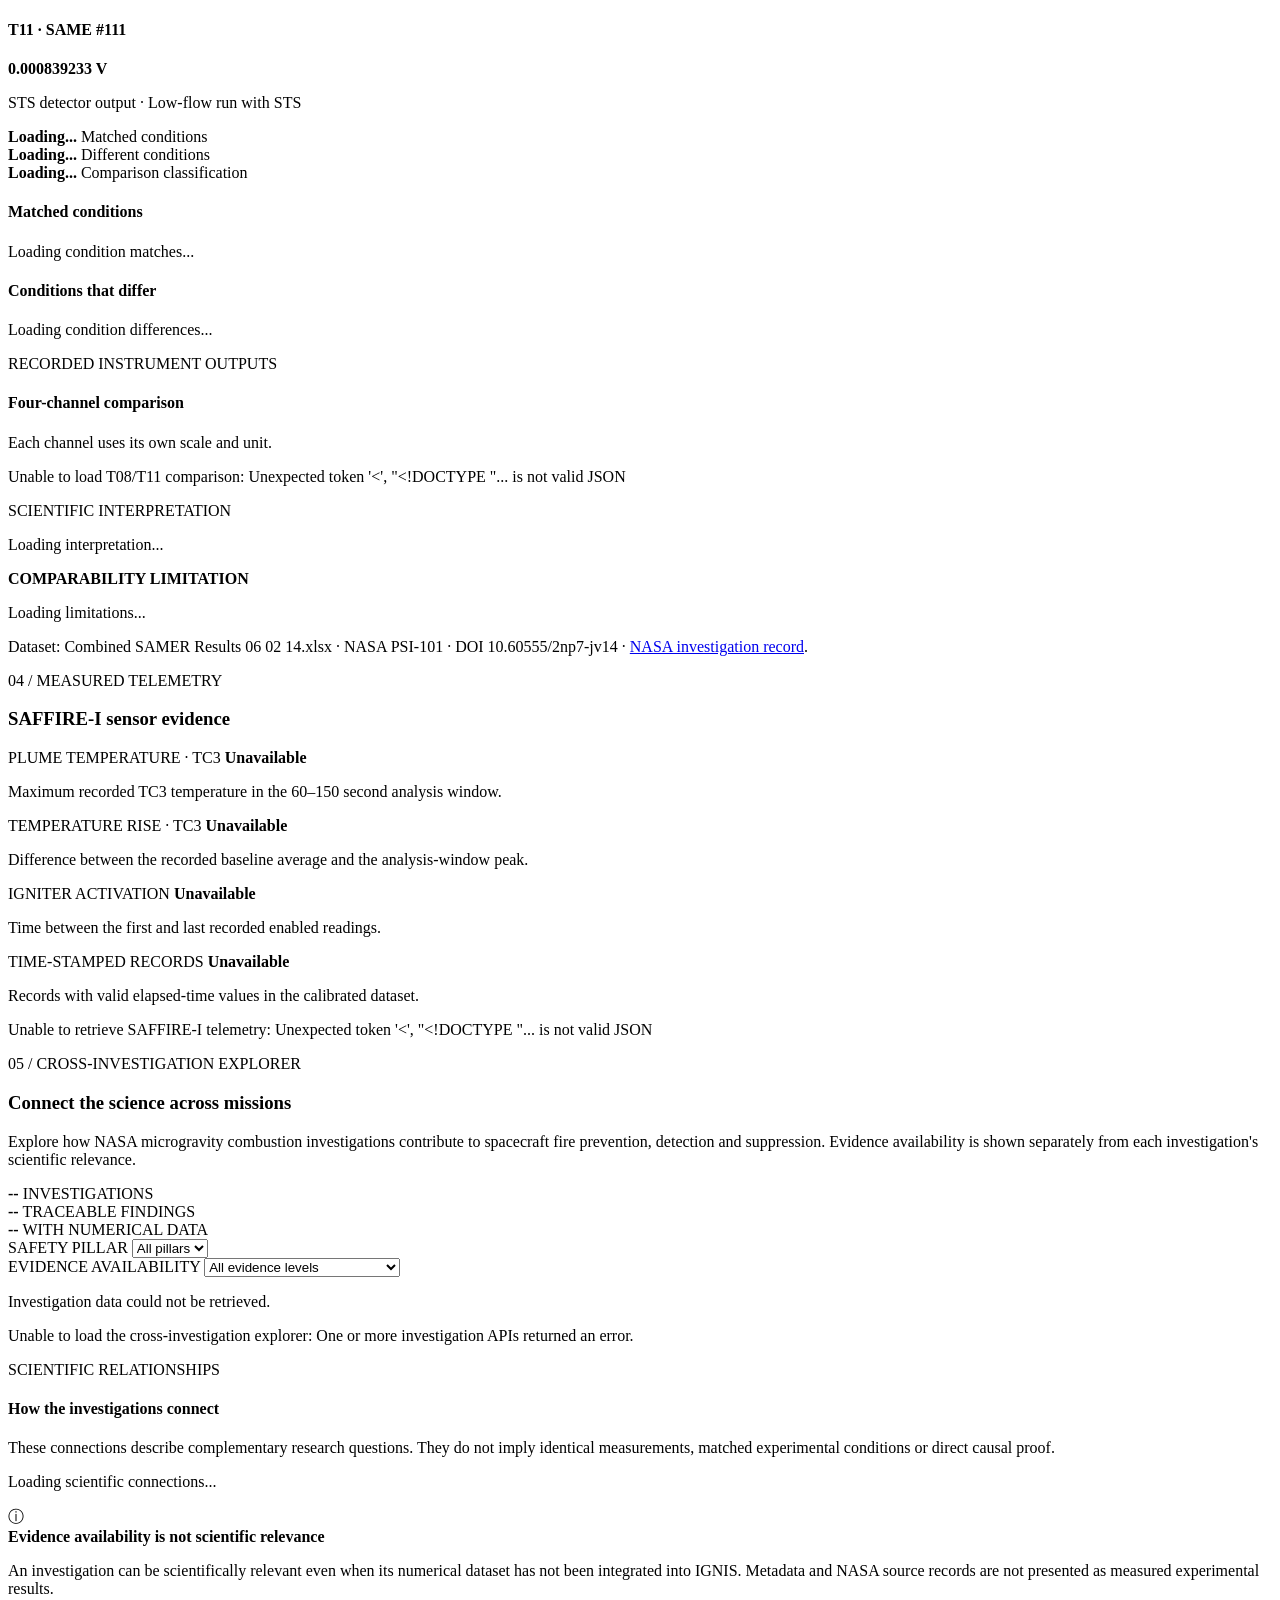
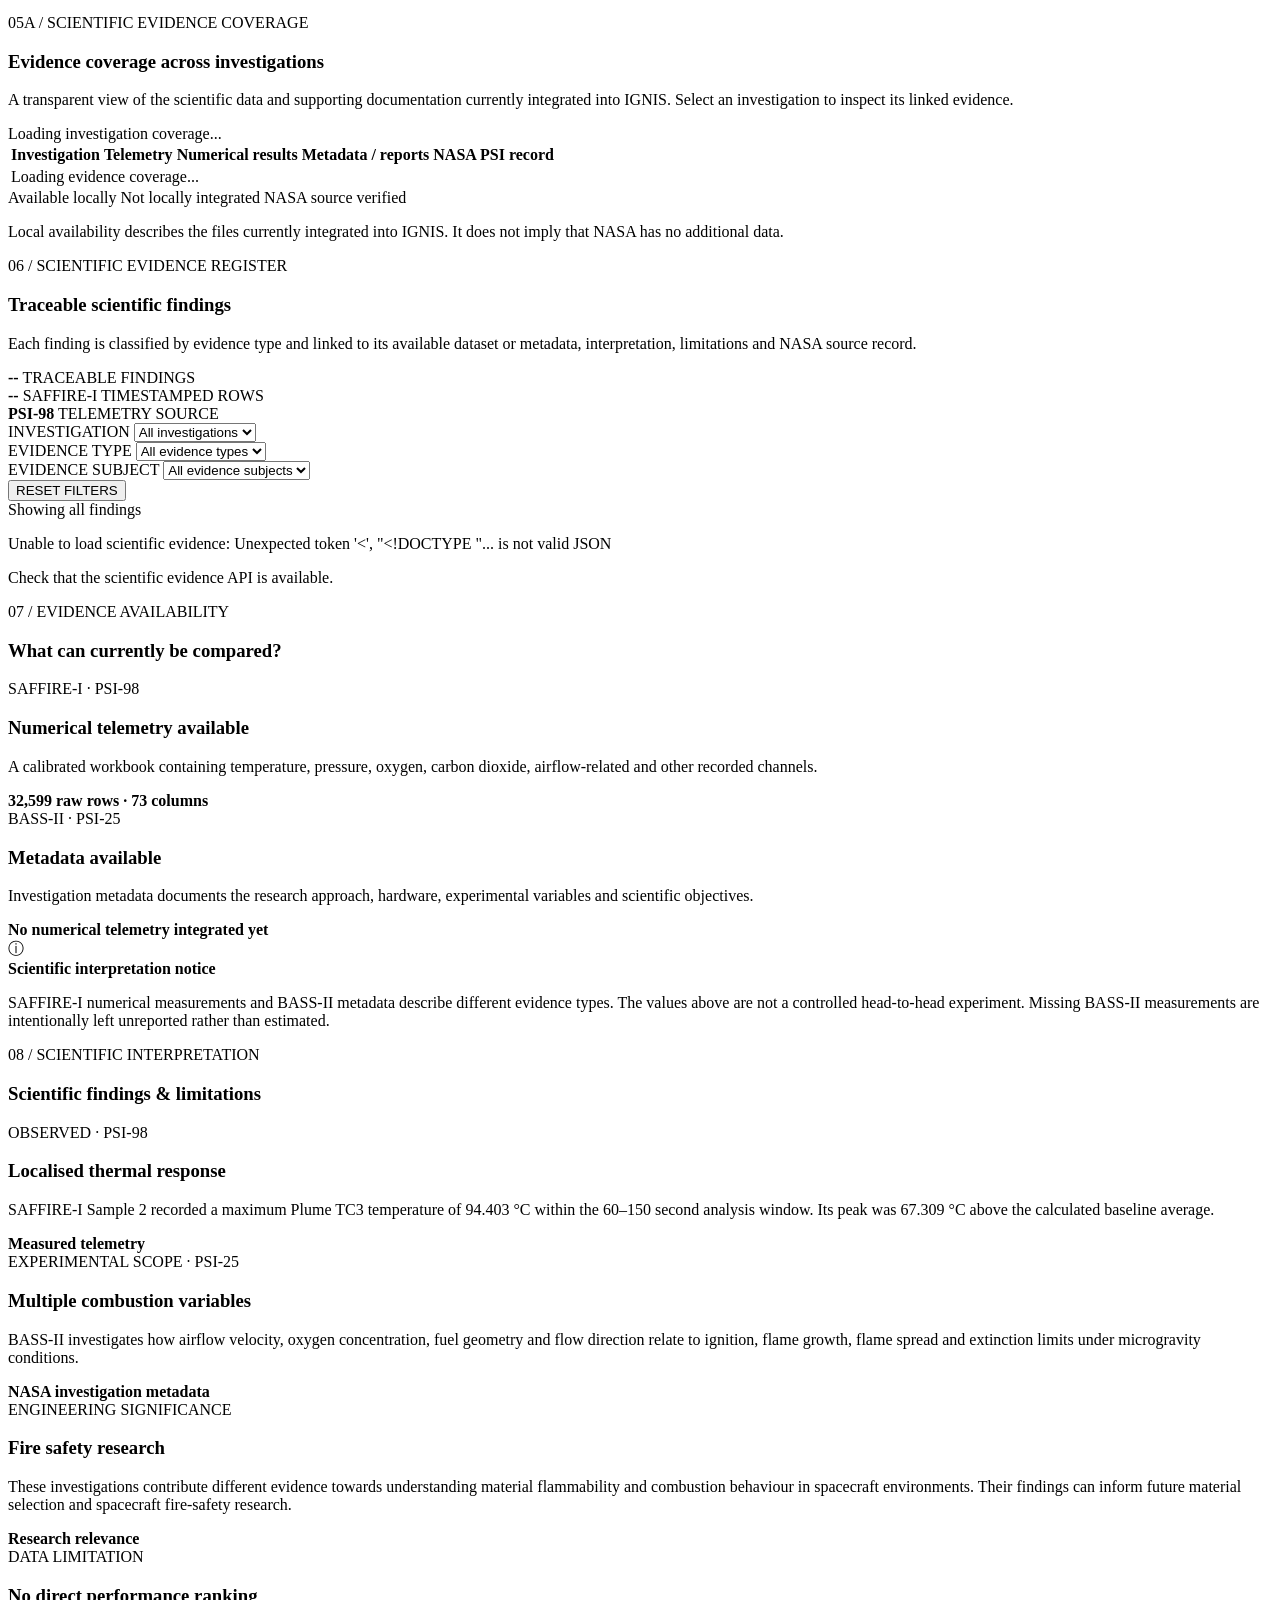
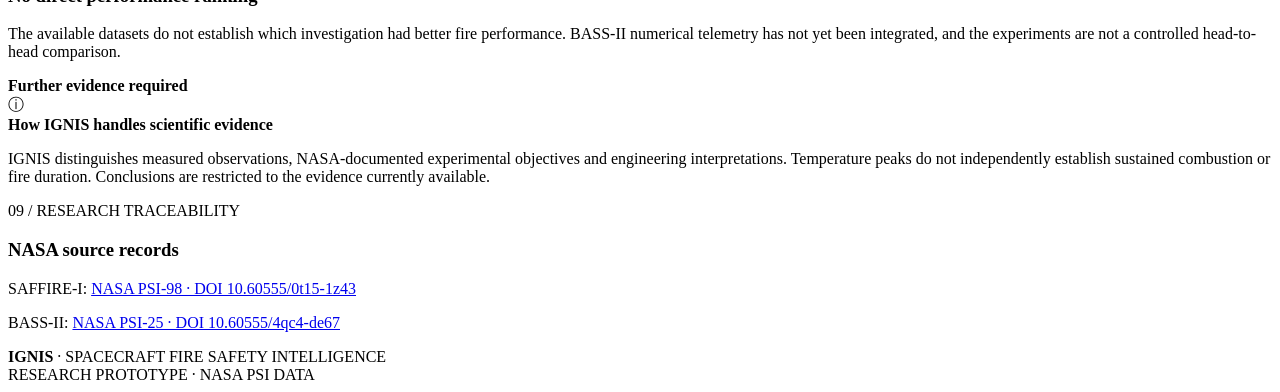
==== commit 1b4442a7: "Add scientific evidence explorer and findings dashboard" ====
--- a/app/templates/comparison.html
+++ b/app/templates/comparison.html
@@ -349,6 +349,182 @@
 </section>
 
 
+        <section class="detail-section" id="samer-anomaly-investigation">
+            <div class="section-kicker">03A / SAME-R DETECTOR RESPONSE INVESTIGATION</div>
+            <h3>An unusually low STS detector reading</h3>
+            <p class="section-intro">
+                SAME-R test 64 T (T11) recorded a very low STS Detector output.
+                Compare it with the other tests where the STS Detector was enabled.
+            </p>
+
+            <div class="samer-anomaly-metrics">
+                <article class="detail-card samer-anomaly-target-card">
+                    <span>T11 · RECORDED STS OUTPUT</span>
+                    <strong id="samerT11Voltage">Loading...</strong>
+                    <p>Test 64 T · SAME #111 · Teflon</p>
+                </article>
+                <article class="detail-card">
+                    <span>OTHER 16 TESTS · MEDIAN</span>
+                    <strong id="samerReferenceMedian">Loading...</strong>
+                    <p>Median of other STS-enabled records</p>
+                </article>
+                <article class="detail-card">
+                    <span>OTHER 16 TESTS · RANGE</span>
+                    <strong id="samerReferenceRange">Loading...</strong>
+                    <p>Minimum to maximum recorded output</p>
+                </article>
+                <article class="detail-card">
+                    <span>STS-ENABLED TESTS</span>
+                    <strong id="samerEnabledCount">Loading...</strong>
+                    <p>Valid readings, including T11</p>
+                </article>
+            </div>
+
+            <div class="samer-cohort-panel">
+                <div class="samer-cohort-heading">
+                    <div>
+                        <h4>STS detector response by test</h4>
+                        <p>Ranked recorded voltage · shared 0–5 V display scale</p>
+                    </div>
+                    <span class="samer-cohort-legend"><i></i> T11 target record</span>
+                </div>
+                <div id="samerCohortPlot" class="samer-cohort-plot">
+                    <p class="section-note">Loading SAME-R comparison records...</p>
+                </div>
+                <p class="samer-cohort-footnote" id="samerCohortSummary">
+                    Reference statistics are calculated from the source workbook.
+                </p>
+            </div>
+
+            <div class="samer-supporting-grid">
+                <article class="detail-card">
+                    <span>ISS DETECTOR SCATTER</span>
+                    <strong id="samerIssScatter">Loading...</strong>
+                    <p>Separate optical-scatter channel</p>
+                </article>
+                <article class="detail-card">
+                    <span>DUSTTRAK B</span>
+                    <strong id="samerDusttrak">Loading...</strong>
+                    <p>Recorded aerosol mass concentration</p>
+                </article>
+                <article class="detail-card">
+                    <span>P-TRAK</span>
+                    <strong id="samerPtrak">Loading...</strong>
+                    <p>Recorded particle number concentration</p>
+                </article>
+                <article class="detail-card">
+                    <span>STS RECORDED OFFSET</span>
+                    <strong id="samerStsOffset">Loading...</strong>
+                    <p>Reported offset; not applied as a validated correction</p>
+                </article>
+            </div>
+
+            <div class="samer-anomaly-interpretation">
+                <span class="evidence-record-label">SCIENTIFIC INTERPRETATION</span>
+                <h4>Unusual recorded response — cause undetermined</h4>
+                <p id="samerAnomalyInterpretation">Loading interpretation...</p>
+                <div class="evidence-limitation">
+                    <strong>IMPORTANT LIMITATION</strong>
+                    <p id="samerAnomalyLimitation">
+                        This comparison does not establish detector failure or a pass/fail outcome.
+                    </p>
+                </div>
+                <p class="samer-anomaly-source">
+                    Source: NASA PSI-101 · DOI 10.60555/2np7-jv14 ·
+                    <a href="https://psi.nasa.gov/physci/repo/data/investigations/PSI-101"
+                       target="_blank" rel="noopener noreferrer">NASA investigation record</a>.
+                </p>
+            </div>
+        </section>
+
+        <section class="detail-section" id="samer-t08-t11-comparison">
+
+            <div class="section-kicker">03B / NEAR-MATCHED TEST COMPARISON</div>
+            <h3>T08 vs T11 — investigating the Teflon response</h3>
+            <p class="section-note">
+                Two SAME-R Teflon tests with seven matched conditions
+                and two recorded differences.
+            </p>
+
+            <div class="samer-pair-summary">
+                <article class="samer-pair-card">
+                    <span>REFERENCE TEST</span>
+                    <h4>T08 · SAME #89</h4>
+                    <strong>4.866637 V</strong>
+                    <p>STS detector output · Baseline STS detector</p>
+                </article>
+
+                <article class="samer-pair-card samer-pair-target">
+                    <span>INVESTIGATION TEST</span>
+                    <h4>T11 · SAME #111</h4>
+                    <strong>0.000839233 V</strong>
+                    <p>STS detector output · Low-flow run with STS</p>
+                </article>
+            </div>
+
+            <div class="samer-match-summary">
+                <div>
+                    <strong id="samerMatchedCount">Loading...</strong>
+                    <span>Matched conditions</span>
+                </div>
+                <div>
+                    <strong id="samerDifferentCount">Loading...</strong>
+                    <span>Different conditions</span>
+                </div>
+                <div>
+                    <strong id="samerComparisonType">Loading...</strong>
+                    <span>Comparison classification</span>
+                </div>
+            </div>
+
+            <div class="samer-condition-grid">
+                <article class="samer-condition-card">
+                    <h4><span class="samer-status-dot matched"></span>Matched conditions</h4>
+                    <div id="samerMatchedConditions">
+                        <p class="section-note">Loading condition matches...</p>
+                    </div>
+                </article>
+
+                <article class="samer-condition-card">
+                    <h4><span class="samer-status-dot different"></span>Conditions that differ</h4>
+                    <div id="samerDifferentConditions">
+                        <p class="section-note">Loading condition differences...</p>
+                    </div>
+                </article>
+            </div>
+
+            <div class="samer-instrument-panel">
+                <div class="samer-instrument-heading">
+                    <div>
+                        <span class="evidence-record-label">RECORDED INSTRUMENT OUTPUTS</span>
+                        <h4>Four-channel comparison</h4>
+                    </div>
+                    <span class="section-note">Each channel uses its own scale and unit.</span>
+                </div>
+
+                <div id="samerInstrumentComparison">
+                    <p class="section-note">Loading instrument measurements...</p>
+                </div>
+            </div>
+
+            <div class="samer-pair-interpretation">
+                <span class="evidence-record-label">SCIENTIFIC INTERPRETATION</span>
+                <p id="samerPairInterpretation">Loading interpretation...</p>
+
+                <div class="evidence-limitation">
+                    <strong>COMPARABILITY LIMITATION</strong>
+                    <p id="samerPairLimitation">Loading limitations...</p>
+                </div>
+
+                <p class="samer-anomaly-source">
+                    Dataset: Combined SAMER Results 06 02 14.xlsx ·
+                    NASA PSI-101 · DOI 10.60555/2np7-jv14 ·
+                    <a href="https://psi.nasa.gov/physci/repo/data/investigations/PSI-101"
+                       target="_blank" rel="noopener noreferrer">NASA investigation record</a>.
+                </p>
+            </div>
+        </section>
+
         <section class="detail-section">
 
             <div class="section-kicker">04 / MEASURED TELEMETRY</div>
@@ -388,14 +564,145 @@
 
         </section>
 
+
+        <section class="detail-section" id="cross-investigation-explorer">
+
+            <div class="section-kicker">05 / CROSS-INVESTIGATION EXPLORER</div>
+            <h3>Connect the science across missions</h3>
+
+            <p class="evidence-register-intro">
+                Explore how NASA microgravity combustion investigations
+                contribute to spacecraft fire prevention, detection and
+                suppression. Evidence availability is shown separately
+                from each investigation's scientific relevance.
+            </p>
+
+            <div class="cross-explorer-summary">
+                <div>
+                    <strong id="crossInvestigationCount">--</strong>
+                    <span>INVESTIGATIONS</span>
+                </div>
+                <div>
+                    <strong id="crossEvidenceCount">--</strong>
+                    <span>TRACEABLE FINDINGS</span>
+                </div>
+                <div>
+                    <strong id="crossNumericalCount">--</strong>
+                    <span>WITH NUMERICAL DATA</span>
+                </div>
+            </div>
+
+            <div class="cross-explorer-filters">
+                <div class="evidence-filter-field">
+                    <label for="crossPillarFilter">SAFETY PILLAR</label>
+                    <select id="crossPillarFilter">
+                        <option value="all">All pillars</option>
+                    </select>
+                </div>
+
+                <div class="evidence-filter-field">
+                    <label for="crossAvailabilityFilter">EVIDENCE AVAILABILITY</label>
+                    <select id="crossAvailabilityFilter">
+                        <option value="all">All evidence levels</option>
+                        <option value="numerical">Numerical evidence available</option>
+                        <option value="metadata">Metadata only</option>
+                        <option value="source">NASA source record only</option>
+                    </select>
+                </div>
+            </div>
+
+            <p class="section-note" id="crossExplorerStatus">
+                Retrieving investigation and evidence records...
+            </p>
+
+            <div id="crossInvestigationCards" class="cross-investigation-grid">
+                <p class="section-note">Loading investigations...</p>
+            </div>
+
+            <div class="cross-relationship-panel">
+                <span class="evidence-record-label">SCIENTIFIC RELATIONSHIPS</span>
+                <h4>How the investigations connect</h4>
+
+                <p class="section-note">
+                    These connections describe complementary research
+                    questions. They do not imply identical measurements,
+                    matched experimental conditions or direct causal proof.
+                </p>
+
+                <div id="crossScientificRelationships"
+                     class="cross-relationship-grid">
+                    <p class="section-note">Loading scientific connections...</p>
+                </div>
+            </div>
+
+            <div class="classification-note">
+                <div class="note-icon">ⓘ</div>
+                <div>
+                    <strong>Evidence availability is not scientific relevance</strong>
+                    <p>
+                        An investigation can be scientifically relevant even
+                        when its numerical dataset has not been integrated
+                        into IGNIS. Metadata and NASA source records are not
+                        presented as measured experimental results.
+                    </p>
+                </div>
+            </div>
+
+        </section>
+
+        <section class="detail-section" id="scientific-evidence-coverage">
+            <div class="section-kicker">05A / SCIENTIFIC EVIDENCE COVERAGE</div>
+            <h3>Evidence coverage across investigations</h3>
+            <p class="section-note">
+                A transparent view of the scientific data and supporting
+                documentation currently integrated into IGNIS. Select an
+                investigation to inspect its linked evidence.
+            </p>
+
+            <div class="coverage-matrix-summary" id="coverageMatrixSummary">
+                Loading investigation coverage...
+            </div>
+
+            <div class="coverage-matrix-wrap">
+                <table class="coverage-matrix" id="evidenceCoverageMatrix">
+                    <thead>
+                        <tr>
+                            <th>Investigation</th>
+                            <th>Telemetry</th>
+                            <th>Numerical results</th>
+                            <th>Metadata / reports</th>
+                            <th>NASA PSI record</th>
+                        </tr>
+                    </thead>
+                    <tbody id="evidenceCoverageBody">
+                        <tr>
+                            <td colspan="5">Loading evidence coverage...</td>
+                        </tr>
+                    </tbody>
+                </table>
+            </div>
+
+            <div class="coverage-matrix-legend">
+                <span><i class="coverage-dot available"></i> Available locally</span>
+                <span><i class="coverage-dot unavailable"></i> Not locally integrated</span>
+                <span><i class="coverage-dot verified"></i> NASA source verified</span>
+            </div>
+
+            <p class="section-note" id="coverageMatrixNote">
+                Local availability describes the files currently integrated
+                into IGNIS. It does not imply that NASA has no additional data.
+            </p>
+        </section>
+
         <section class="detail-section" id="scientific-evidence-register">
 
-            <div class="section-kicker">05 / SCIENTIFIC EVIDENCE REGISTER</div>
+            <div class="section-kicker">06 / SCIENTIFIC EVIDENCE REGISTER</div>
             <h3>Traceable scientific findings</h3>
 
             <p class="evidence-register-intro">
-                Every finding is linked to its underlying SAFFIRE-I telemetry,
-                calculation method, interpretation and source record.
+                Each finding is classified by evidence type and linked to its
+                available dataset or metadata, interpretation, limitations
+                and NASA source record.
             </p>
 
             <div class="evidence-register-summary">
@@ -456,7 +763,7 @@
 
         <section class="detail-section">
 
-            <div class="section-kicker">06 / EVIDENCE AVAILABILITY</div>
+            <div class="section-kicker">07 / EVIDENCE AVAILABILITY</div>
             <h3>What can currently be compared?</h3>
 
             <div class="comparison-grid">
@@ -505,7 +812,7 @@
 
         <section class="detail-section">
 
-            <div class="section-kicker">07 / SCIENTIFIC INTERPRETATION</div>
+            <div class="section-kicker">08 / SCIENTIFIC INTERPRETATION</div>
             <h3>Scientific findings & limitations</h3>
 
             <div class="comparison-grid">
@@ -587,7 +894,7 @@
 
         <section class="detail-section">
 
-            <div class="section-kicker">08 / RESEARCH TRACEABILITY</div>
+            <div class="section-kicker">09 / RESEARCH TRACEABILITY</div>
             <h3>NASA source records</h3>
 
             <div class="detail-card">
@@ -942,9 +1249,13 @@
             ? "documented"
             : (isDerived ? "derived" : "direct");
 
+        const isTestResult = evidenceType.includes("test result");
+
         const classificationLabel = isDocumented
             ? "DOCUMENTED METADATA"
-            : (isDerived ? "DERIVED MEASUREMENT" : "DIRECT MEASUREMENT");
+            : (isDerived
+                ? (isTestResult ? "DERIVED TEST RESULT" : "DERIVED MEASUREMENT")
+                : (isTestResult ? "DIRECT TEST RESULT" : "DIRECT MEASUREMENT"));
 
         const classification = createEvidenceElement(
             "span",
@@ -963,8 +1274,12 @@
             Number.isFinite(Number(record.value))
         );
 
+        const valuePrecision = record.value_precision !== undefined
+            ? Math.max(0, Math.min(10, Number(record.value_precision)))
+            : 3;
+
         const displayValue = numericValue
-            ? Number(record.value).toFixed(3) + " " + (record.unit || "")
+            ? Number(record.value).toFixed(valuePrecision) + " " + (record.unit || "")
             : (
                 record.value !== null &&
                 record.value !== undefined &&
@@ -1071,10 +1386,10 @@
     });
 
     document.getElementById("scientificEvidenceNote").textContent =
-        "IGNIS combines locally integrated SAFFIRE-I calibrated telemetry " +
-        "with NASA PSI investigation metadata for BASS-II. Direct measurements, " +
-        "derived measurements and documented metadata are classified separately. " +
-        "Metadata records are not sensor measurements or experimental outcomes.";
+        "IGNIS combines SAFFIRE-I calibrated time-series telemetry, " +
+        "SAME-R numerical test results and BASS-II investigation metadata. " +
+        "Direct measurements, derived results and documented metadata " +
+        "are classified separately. Metadata is not presented as a sensor measurement.";
 }
 
 
@@ -1099,17 +1414,26 @@
 }
 
 function setupScientificEvidenceFilters(records) {
-    const investigations = [...new Map(
-        records.map(record => [
-            record.investigation,
-            {
-                value: record.investigation,
-                label: record.investigation_name
-                    ? record.investigation_name + " (" + record.investigation + ")"
-                    : record.investigation
-            }
-        ])
-    ).values()];
+    // Prefer the complete investigation catalogue, including
+    // investigations that do not yet have locally integrated findings.
+    const investigations = crossExplorerInvestigations.length
+        ? crossExplorerInvestigations.map(investigation => ({
+            value: investigation.id,
+            label: investigation.name
+                ? investigation.name + " (" + investigation.id + ")"
+                : investigation.id
+        }))
+        : [...new Map(
+            records.map(record => [
+                record.investigation,
+                {
+                    value: record.investigation,
+                    label: record.investigation_name
+                        ? record.investigation_name + " (" + record.investigation + ")"
+                        : record.investigation
+                }
+            ])
+        ).values()];
 
     const evidenceTypes = [...new Map(
         records.map(record => {
@@ -1235,6 +1559,892 @@
 
 initialiseEvidenceFilterEvents();
 
+
+function formatSamerNumber(value, digits = 6) {
+    const number = Number(value);
+    return Number.isFinite(number) ? number.toFixed(digits) : "Unavailable";
+}
+
+function renderSamerCohort(records) {
+    const container = document.getElementById("samerCohortPlot");
+    container.replaceChildren();
+
+    records.forEach(record => {
+        const row = createEvidenceElement(
+            "div",
+            "samer-cohort-row" + (record.is_target ? " is-target" : "")
+        );
+
+        const label = createEvidenceElement("div", "samer-cohort-label");
+        label.appendChild(createEvidenceElement(
+            "strong", "",
+            (record.is_target ? "T11 · " : "") + record.test_id.trim()
+        ));
+        label.appendChild(createEvidenceElement(
+            "span", "",
+            "SAME #" + record.same_number + " · " + record.material
+        ));
+
+        const track = createEvidenceElement("div", "samer-cohort-track");
+        const bar = createEvidenceElement("div", "samer-cohort-bar");
+        const width = Math.max(0.35, Math.min(100, record.sts_voltage / 5 * 100));
+        bar.style.width = width + "%";
+        track.appendChild(bar);
+
+        const value = createEvidenceElement(
+            "strong",
+            "samer-cohort-value",
+            formatSamerNumber(record.sts_voltage, 6) + " V"
+        );
+
+        row.append(label, track, value);
+        container.appendChild(row);
+    });
+}
+
+async function loadSamerAnomaly() {
+    const plot = document.getElementById("samerCohortPlot");
+
+    try {
+        const response = await fetch("/api/samer-anomaly");
+        const data = await response.json();
+
+        if (!response.ok || data.error) {
+            throw new Error(data.error || "Unable to retrieve SAME-R analysis.");
+        }
+
+        const target = data.target;
+        const reference = data.reference;
+        const cohort = data.cohort;
+
+        document.getElementById("samerT11Voltage").textContent =
+            formatSamerNumber(target.sts_voltage, 9) + " V";
+        document.getElementById("samerReferenceMedian").textContent =
+            formatSamerNumber(reference.median, 6) + " V";
+        document.getElementById("samerReferenceRange").textContent =
+            formatSamerNumber(reference.minimum, 4) + "–" +
+            formatSamerNumber(reference.maximum, 4) + " V";
+        document.getElementById("samerEnabledCount").textContent =
+            cohort.valid_reading_count + " / " + cohort.enabled_test_count;
+
+        document.getElementById("samerIssScatter").textContent =
+            formatSamerNumber(target.iss_scatter, 6) + " V";
+        document.getElementById("samerDusttrak").textContent =
+            formatSamerNumber(target.dusttrak_b, 5) + " mg/m³";
+        document.getElementById("samerPtrak").textContent =
+            Number(target.ptrak).toLocaleString() + " PT/cc";
+        document.getElementById("samerStsOffset").textContent =
+            formatSamerNumber(target.sts_offset, 9) + " V";
+
+        document.getElementById("samerAnomalyInterpretation").textContent =
+            data.interpretation;
+        document.getElementById("samerAnomalyLimitation").textContent =
+            data.limitation;
+
+        document.getElementById("samerCohortSummary").textContent =
+            "T11 is compared with " + reference.count +
+            " other STS-enabled records. Their median is " +
+            formatSamerNumber(reference.median, 6) + " V; their recorded range is " +
+            formatSamerNumber(reference.minimum, 6) + "–" +
+            formatSamerNumber(reference.maximum, 6) +
+            " V. These are recorded outputs, not calibrated detector sensitivities.";
+
+        renderSamerCohort(data.comparison);
+
+    } catch (error) {
+        console.error("SAME-R anomaly error:", error);
+        plot.replaceChildren(createEvidenceElement(
+            "p", "section-note",
+            "Unable to load SAME-R comparison: " + error.message
+        ));
+    }
+}
+
+
+function formatSamerPairValue(value, digits = 3) {
+    if (value === null || value === undefined || !Number.isFinite(Number(value))) {
+        return "Unavailable";
+    }
+
+    return Number(value).toLocaleString(undefined, {
+        maximumFractionDigits: digits
+    });
+}
+
+function renderSamerConditions(containerId, conditions, isDifferent) {
+    const container = document.getElementById(containerId);
+    container.replaceChildren();
+
+    conditions.forEach(condition => {
+        const row = createEvidenceElement("div", "samer-condition-row");
+        const label = createEvidenceElement("strong", "", condition.label);
+
+        const values = createEvidenceElement("div", "samer-condition-values");
+
+        function display(value) {
+            if (typeof value === "boolean") {
+                return value ? "Enabled" : "Disabled";
+            }
+
+            return formatSamerPairValue(value, 4) +
+                (condition.unit ? " " + condition.unit : "");
+        }
+
+        values.append(
+            createEvidenceElement("span", "", "T08: " + display(condition.t08)),
+            createEvidenceElement("span", "", "T11: " + display(condition.t11))
+        );
+
+        row.append(label, values);
+        container.appendChild(row);
+    });
+
+    if (!conditions.length) {
+        container.appendChild(
+            createEvidenceElement(
+                "p",
+                "section-note",
+                isDifferent ? "No differing conditions found." :
+                    "No matched conditions found."
+            )
+        );
+    }
+}
+
+function renderSamerInstrumentComparison(instruments) {
+    const container = document.getElementById("samerInstrumentComparison");
+    container.replaceChildren();
+
+    instruments.forEach(instrument => {
+        const values = [instrument.t08, instrument.t11]
+            .filter(value => value !== null && Number.isFinite(Number(value)));
+
+        const maximum = Math.max(...values, 0);
+
+        const row = createEvidenceElement("article", "samer-instrument-row");
+        const heading = createEvidenceElement("div", "samer-instrument-title");
+        heading.append(
+            createEvidenceElement("strong", "", instrument.label),
+            createEvidenceElement("span", "", instrument.unit)
+        );
+
+        const tracks = createEvidenceElement("div", "samer-instrument-tracks");
+
+        [
+            { label: "T08", value: instrument.t08, target: false },
+            { label: "T11", value: instrument.t11, target: true }
+        ].forEach(item => {
+            const line = createEvidenceElement("div", "samer-instrument-line");
+            const label = createEvidenceElement("span", "", item.label);
+            const track = createEvidenceElement("div", "samer-instrument-track");
+            const bar = createEvidenceElement(
+                "div",
+                "samer-instrument-bar" + (item.target ? " target" : "")
+            );
+
+            const width = item.value === null || maximum === 0
+                ? 0
+                : Math.max(0, Number(item.value) / maximum * 100);
+
+            bar.style.width = width + "%";
+            track.appendChild(bar);
+
+            const value = createEvidenceElement(
+                "strong",
+                "",
+                formatSamerPairValue(item.value, instrument.key === "ptrak" ? 0 : 6)
+            );
+
+            line.append(label, track, value);
+            tracks.appendChild(line);
+        });
+
+        row.append(heading, tracks);
+        container.appendChild(row);
+    });
+}
+
+async function loadSamerPairComparison() {
+    const container = document.getElementById("samerInstrumentComparison");
+
+    try {
+        const response = await fetch("/api/samer-t08-t11");
+        const data = await response.json();
+
+        if (!response.ok || data.error) {
+            throw new Error(data.error || "Unable to load T08/T11 comparison.");
+        }
+
+        const summary = data.condition_summary;
+
+        document.getElementById("samerMatchedCount").textContent =
+            summary.matched_count;
+
+        document.getElementById("samerDifferentCount").textContent =
+            summary.different_count;
+
+        document.getElementById("samerComparisonType").textContent =
+            data.comparison_type;
+
+        renderSamerConditions(
+            "samerMatchedConditions",
+            summary.matched,
+            false
+        );
+
+        renderSamerConditions(
+            "samerDifferentConditions",
+            summary.different,
+            true
+        );
+
+        renderSamerInstrumentComparison(data.instruments);
+
+        document.getElementById("samerPairInterpretation").textContent =
+            data.interpretation;
+
+        document.getElementById("samerPairLimitation").textContent =
+            data.limitation;
+
+    } catch (error) {
+        console.error("SAME-R pair comparison error:", error);
+
+        container.replaceChildren(
+            createEvidenceElement(
+                "p",
+                "section-note",
+                "Unable to load T08/T11 comparison: " + error.message
+            )
+        );
+    }
+}
+
+
+const crossScientificRelationships = [
+    {
+        from: "PSI-98",
+        to: "PSI-25",
+        title: "Material flammability and flame behaviour",
+        description:
+            "SAFFIRE-I provides recorded spacecraft-relevant flame and " +
+            "thermal telemetry. BASS-II investigates solid-fuel ignition, " +
+            "flame growth, spread and extinction limits under varied " +
+            "microgravity flow and oxygen conditions.",
+        relation: "RELATED PREVENTION RESEARCH"
+    },
+    {
+        from: "PSI-101",
+        to: "PSI-98",
+        title: "Fire behaviour and smoke detection",
+        description:
+            "SAME-R investigates smoke aerosol properties and detector " +
+            "response. SAFFIRE-I provides combustion-related telemetry. " +
+            "Together they inform different parts of spacecraft fire " +
+            "safety, but their measurements are not interchangeable.",
+        relation: "COMPLEMENTARY SAFETY EVIDENCE"
+    },
+    {
+        from: "PSI-69",
+        to: "PSI-98",
+        title: "Combustion and fire suppression",
+        description:
+            "FLEX focuses on liquid-fuel flame behaviour and gaseous " +
+            "suppressants. SAFFIRE-I studies flame growth involving a " +
+            "solid composite fabric sample. These are different fuel " +
+            "systems and experimental questions.",
+        relation: "COMPLEMENTARY PREVENTION / SUPPRESSION RESEARCH"
+    },
+    {
+        from: "PSI-62",
+        to: "PSI-25",
+        title: "Experimental research and computational modelling",
+        description:
+            "The ground-based Flame Spread Modelling investigation " +
+            "develops computational approaches to concurrent flame " +
+            "spread, with comparison to BASS experiments. It is supporting " +
+            "modelling research, not an additional flight experiment.",
+        relation: "MODELLING SUPPORT"
+    }
+];
+
+let crossExplorerInvestigations = [];
+let crossExplorerAvailability = [];
+let crossExplorerEvidence = [];
+
+function crossEvidenceLevelLabel(level) {
+    const labels = {
+        telemetry_and_metadata: "TELEMETRY + METADATA",
+        numerical_results_and_metadata: "NUMERICAL RESULTS + REPORT",
+        metadata_only: "METADATA ONLY",
+        source_record_only: "NASA SOURCE RECORD ONLY"
+    };
+
+    return labels[level] || "AVAILABILITY UNVERIFIED";
+}
+
+function crossEvidenceLevelClass(level) {
+    if (
+        level === "telemetry_and_metadata" ||
+        level === "numerical_results_and_metadata"
+    ) {
+        return "available";
+    }
+
+    if (level === "metadata_only") {
+        return "metadata";
+    }
+
+    return "source-only";
+}
+
+function focusInvestigationEvidence(investigationId, investigationName) {
+    const investigationFilter = document.getElementById(
+        "evidenceInvestigationFilter"
+    );
+
+    const typeFilter = document.getElementById("evidenceTypeFilter");
+    const sensorFilter = document.getElementById("evidenceSensorFilter");
+
+    // Add an option for investigations that currently have no local findings.
+    const hasOption = Array.from(investigationFilter.options).some(
+        option => option.value === investigationId
+    );
+
+    if (!hasOption) {
+        const option = document.createElement("option");
+        option.value = investigationId;
+        option.textContent =
+            investigationName + " (" + investigationId + ")";
+        investigationFilter.appendChild(option);
+    }
+
+    investigationFilter.value = investigationId;
+    typeFilter.value = "all";
+    sensorFilter.value = "all";
+
+    applyScientificEvidenceFilters();
+
+    const matchingRecords = scientificEvidenceRecords.filter(
+        record => record.investigation === investigationId
+    );
+
+    const resultCount = document.getElementById(
+        "scientificEvidenceResultCount"
+    );
+
+    const evidenceList = document.getElementById(
+        "scientificEvidenceList"
+    );
+
+    const evidenceNote = document.getElementById(
+        "scientificEvidenceNote"
+    );
+
+    if (matchingRecords.length === 0) {
+        resultCount.textContent =
+            "No locally integrated findings for " + investigationName + ".";
+
+        evidenceList.replaceChildren(
+            createEvidenceElement(
+                "p",
+                "section-note",
+                "IGNIS currently has no locally integrated numerical findings " +
+                "for " + investigationName + " (" + investigationId + "). " +
+                "Its NASA PSI source record remains available above. " +
+                "This does not mean the investigation has no scientific results."
+            )
+        );
+
+        evidenceNote.textContent =
+            "Evidence availability reflects the datasets and documents " +
+            "currently integrated into IGNIS.";
+    }
+
+    document.getElementById("scientific-evidence-register").scrollIntoView({
+        behavior: "smooth",
+        block: "start"
+    });
+}
+
+function renderCrossInvestigationCards() {
+    const container = document.getElementById("crossInvestigationCards");
+    const pillarFilter = document.getElementById("crossPillarFilter").value;
+    const availabilityFilter =
+        document.getElementById("crossAvailabilityFilter").value;
+
+    container.replaceChildren();
+
+    const availabilityById = new Map(
+        crossExplorerAvailability.map(item => [item.id, item])
+    );
+
+    const evidenceCounts = new Map();
+
+    crossExplorerEvidence.forEach(record => {
+        const id = record.investigation;
+        evidenceCounts.set(id, (evidenceCounts.get(id) || 0) + 1);
+    });
+
+    const filtered = crossExplorerInvestigations.filter(investigation => {
+        const availability = availabilityById.get(investigation.id);
+
+        if (!availability) {
+            return false;
+        }
+
+        if (
+            pillarFilter !== "all" &&
+            investigation.pillar !== pillarFilter
+        ) {
+            return false;
+        }
+
+        if (
+            availabilityFilter === "numerical" &&
+            !(
+                availability.has_numerical_telemetry ||
+                availability.has_numerical_results
+            )
+        ) {
+            return false;
+        }
+
+        if (
+            availabilityFilter === "metadata" &&
+            availability.evidence_level !== "metadata_only"
+        ) {
+            return false;
+        }
+
+        if (
+            availabilityFilter === "source" &&
+            availability.evidence_level !== "source_record_only"
+        ) {
+            return false;
+        }
+
+        return true;
+    });
+
+    document.getElementById("crossExplorerStatus").textContent =
+        "Showing " + filtered.length + " of " +
+        crossExplorerInvestigations.length + " investigations.";
+
+    if (filtered.length === 0) {
+        container.appendChild(
+            createEvidenceElement(
+                "p",
+                "section-note",
+                "No investigations match these filters."
+            )
+        );
+        return;
+    }
+
+    filtered.forEach(investigation => {
+        const availability = availabilityById.get(investigation.id);
+        const count = evidenceCounts.get(investigation.id) || 0;
+
+        const card = createEvidenceElement(
+            "article",
+            "cross-investigation-card"
+        );
+
+        const top = createEvidenceElement("div", "cross-card-top");
+
+        top.append(
+            createEvidenceElement(
+                "span",
+                "cross-card-id",
+                investigation.id
+            ),
+            createEvidenceElement(
+                "span",
+                "cross-card-pillar",
+                investigation.pillar
+            )
+        );
+
+        const title = createEvidenceElement("h4", "", investigation.name);
+
+        const fullName = createEvidenceElement(
+            "p",
+            "cross-card-fullname",
+            investigation.full_name
+        );
+
+        const focus = createEvidenceElement(
+            "p",
+            "cross-card-focus",
+            investigation.focus
+        );
+
+        const status = createEvidenceElement(
+            "span",
+            "cross-evidence-status " +
+                crossEvidenceLevelClass(availability.evidence_level),
+            crossEvidenceLevelLabel(availability.evidence_level)
+        );
+
+        const metrics = createEvidenceElement(
+            "div",
+            "cross-card-metrics"
+        );
+
+        metrics.append(
+            createEvidenceElement(
+                "div",
+                "",
+                count + " linked findings"
+            ),
+            createEvidenceElement(
+                "div",
+                "",
+                availability.local_file_count + " local files"
+            )
+        );
+
+        const platform = createEvidenceElement(
+            "p",
+            "cross-card-platform",
+            "Platform: " + investigation.platform
+        );
+
+        const footer = createEvidenceElement(
+            "div",
+            "cross-card-footer"
+        );
+
+        const source = document.createElement("a");
+        source.href = investigation.url;
+        source.target = "_blank";
+        source.rel = "noopener noreferrer";
+        source.textContent = "NASA PSI source record";
+
+        const evidenceButton = document.createElement("button");
+        evidenceButton.type = "button";
+        evidenceButton.className = "cross-card-evidence-button";
+        evidenceButton.textContent = "VIEW LINKED EVIDENCE";
+
+        evidenceButton.addEventListener("click", () => {
+            focusInvestigationEvidence(
+                investigation.id,
+                investigation.name
+            );
+        });
+
+        footer.append(source, evidenceButton);
+
+        card.append(
+            top,
+            title,
+            fullName,
+            focus,
+            status,
+            metrics,
+            platform,
+            footer
+        );
+
+        container.appendChild(card);
+    });
+}
+
+function renderCrossScientificRelationships() {
+    const container = document.getElementById(
+        "crossScientificRelationships"
+    );
+
+    container.replaceChildren();
+
+    const names = new Map(
+        crossExplorerInvestigations.map(item => [item.id, item.name])
+    );
+
+    crossScientificRelationships.forEach(relationship => {
+        const card = createEvidenceElement(
+            "article",
+            "cross-relationship-card"
+        );
+
+        const relation = createEvidenceElement(
+            "span",
+            "cross-relationship-type",
+            relationship.relation
+        );
+
+        const endpoints = createEvidenceElement(
+            "div",
+            "cross-relationship-endpoints"
+        );
+
+        endpoints.append(
+            createEvidenceElement(
+                "strong",
+                "",
+                names.get(relationship.from) || relationship.from
+            ),
+            createEvidenceElement("span", "", "↔"),
+            createEvidenceElement(
+                "strong",
+                "",
+                names.get(relationship.to) || relationship.to
+            )
+        );
+
+        card.append(
+            relation,
+            endpoints,
+            createEvidenceElement("h5", "", relationship.title),
+            createEvidenceElement(
+                "p",
+                "",
+                relationship.description
+            )
+        );
+
+        container.appendChild(card);
+    });
+}
+
+function setupCrossExplorerFilters() {
+    const pillarSelect = document.getElementById("crossPillarFilter");
+
+    const pillars = [
+        ...new Set(
+            crossExplorerInvestigations.map(item => item.pillar)
+        )
+    ];
+
+    pillars.forEach(pillar => {
+        const option = document.createElement("option");
+        option.value = pillar;
+        option.textContent = pillar;
+        pillarSelect.appendChild(option);
+    });
+
+    pillarSelect.addEventListener("change", renderCrossInvestigationCards);
+
+    document.getElementById("crossAvailabilityFilter").addEventListener(
+        "change",
+        renderCrossInvestigationCards
+    );
+}
+
+function renderEvidenceCoverageMatrix() {
+    const body = document.getElementById("evidenceCoverageBody");
+    const summary = document.getElementById("coverageMatrixSummary");
+
+    if (!body || !summary) {
+        return;
+    }
+
+    body.replaceChildren();
+
+    const availabilityById = new Map(
+        crossExplorerAvailability.map(item => [item.id, item])
+    );
+
+    const investigations = crossExplorerInvestigations;
+
+    function createCoverageCell(label, available, verified = false) {
+        const cell = document.createElement("td");
+        const status = document.createElement("span");
+
+        status.className = "coverage-status " +
+            (available
+                ? (verified ? "verified" : "available")
+                : "unavailable");
+
+        status.textContent = available
+            ? (verified ? "VERIFIED" : "AVAILABLE")
+            : "NOT INTEGRATED";
+
+        status.setAttribute("aria-label", label + ": " + status.textContent);
+        cell.appendChild(status);
+
+        return cell;
+    }
+
+    investigations.forEach(investigation => {
+        const availability = availabilityById.get(investigation.id);
+
+        if (!availability) {
+            return;
+        }
+
+        const row = document.createElement("tr");
+
+        const nameCell = document.createElement("td");
+        const nameButton = document.createElement("button");
+
+        nameButton.type = "button";
+        nameButton.className = "coverage-investigation-link";
+        nameButton.textContent = investigation.name;
+        nameButton.addEventListener("click", () => {
+            focusInvestigationEvidence(
+                investigation.id,
+                investigation.name
+            );
+        });
+
+        const idLabel = document.createElement("span");
+        idLabel.className = "coverage-investigation-id";
+        idLabel.textContent = investigation.id;
+
+        nameCell.append(nameButton, idLabel);
+
+        const telemetryCell = createCoverageCell(
+            "Telemetry",
+            availability.has_numerical_telemetry
+        );
+
+        const numericalCell = createCoverageCell(
+            "Numerical results",
+            availability.has_numerical_results
+        );
+
+        const metadataCell = createCoverageCell(
+            "Metadata and reports",
+            availability.has_local_metadata
+        );
+
+        const sourceCell = document.createElement("td");
+        const sourceLink = document.createElement("a");
+
+        sourceLink.href = availability.source_url;
+        sourceLink.target = "_blank";
+        sourceLink.rel = "noopener noreferrer";
+        sourceLink.className = "coverage-source-link";
+
+        if (availability.source_verified) {
+            sourceLink.textContent = "NASA PSI VERIFIED";
+            sourceCell.appendChild(sourceLink);
+        } else {
+            sourceCell.appendChild(
+                createEvidenceElement(
+                    "span",
+                    "coverage-status unavailable",
+                    "NOT VERIFIED"
+                )
+            );
+        }
+
+        row.append(
+            nameCell,
+            telemetryCell,
+            numericalCell,
+            metadataCell,
+            sourceCell
+        );
+
+        body.appendChild(row);
+    });
+
+    const telemetryCount = investigations.filter(item => {
+        const availability = availabilityById.get(item.id);
+        return availability && availability.has_numerical_telemetry;
+    }).length;
+
+    const numericalCount = investigations.filter(item => {
+        const availability = availabilityById.get(item.id);
+        return availability && availability.has_numerical_results;
+    }).length;
+
+    const metadataCount = investigations.filter(item => {
+        const availability = availabilityById.get(item.id);
+        return availability && availability.has_local_metadata;
+    }).length;
+
+    const verifiedCount = investigations.filter(item => {
+        const availability = availabilityById.get(item.id);
+        return availability && availability.source_verified;
+    }).length;
+
+    summary.textContent =
+        investigations.length + " investigations | " +
+        telemetryCount + " with telemetry | " +
+        numericalCount + " with numerical results | " +
+        metadataCount + " with local metadata | " +
+        verifiedCount + " verified NASA PSI records";
+}
+
+async function loadCrossInvestigationExplorer() {
+    const container = document.getElementById("crossInvestigationCards");
+
+    try {
+        const [investigationResponse, availabilityResponse, evidenceResponse] =
+            await Promise.all([
+                fetch("/api/investigations"),
+                fetch("/api/evidence-availability"),
+                fetch("/api/scientific-evidence")
+            ]);
+
+        const responses = [
+            investigationResponse,
+            availabilityResponse,
+            evidenceResponse
+        ];
+
+        if (responses.some(response => !response.ok)) {
+            throw new Error("One or more investigation APIs returned an error.");
+        }
+
+        const [investigationData, availabilityData, evidenceData] =
+            await Promise.all(responses.map(response => response.json()));
+
+        if (
+            !Array.isArray(investigationData.investigations) ||
+            !Array.isArray(availabilityData.investigations) ||
+            !Array.isArray(evidenceData.evidence)
+        ) {
+            throw new Error("The investigation API response has an unexpected structure.");
+        }
+
+        crossExplorerInvestigations = investigationData.investigations;
+        crossExplorerAvailability = availabilityData.investigations;
+        crossExplorerEvidence = evidenceData.evidence;
+
+        renderEvidenceCoverageMatrix();
+
+        // Refresh the evidence filter with all investigations,
+        // including FLEX and Flame Spread Modelling.
+        setupScientificEvidenceFilters(scientificEvidenceRecords);
+        applyScientificEvidenceFilters();
+
+        document.getElementById("crossInvestigationCount").textContent =
+            crossExplorerInvestigations.length;
+
+        document.getElementById("crossEvidenceCount").textContent =
+            crossExplorerEvidence.length;
+
+        document.getElementById("crossNumericalCount").textContent =
+            crossExplorerAvailability.filter(item =>
+                item.has_numerical_telemetry ||
+                item.has_numerical_results
+            ).length;
+
+        setupCrossExplorerFilters();
+        renderCrossInvestigationCards();
+        renderCrossScientificRelationships();
+
+    } catch (error) {
+        console.error("Cross-investigation explorer error:", error);
+
+        container.replaceChildren(
+            createEvidenceElement(
+                "p",
+                "section-note",
+                "Unable to load the cross-investigation explorer: " +
+                    error.message
+            )
+        );
+
+        document.getElementById("crossExplorerStatus").textContent =
+            "Investigation data could not be retrieved.";
+    }
+}
+
 async function loadScientificEvidence() {
     const container = document.getElementById("scientificEvidenceList");
 
@@ -1268,8 +2478,10 @@
     }
 }
 
+loadCrossInvestigationExplorer();
 loadScientificEvidence();
-
+loadSamerAnomaly();
+loadSamerPairComparison();
 loadComparisonTelemetry();
 </script>
 
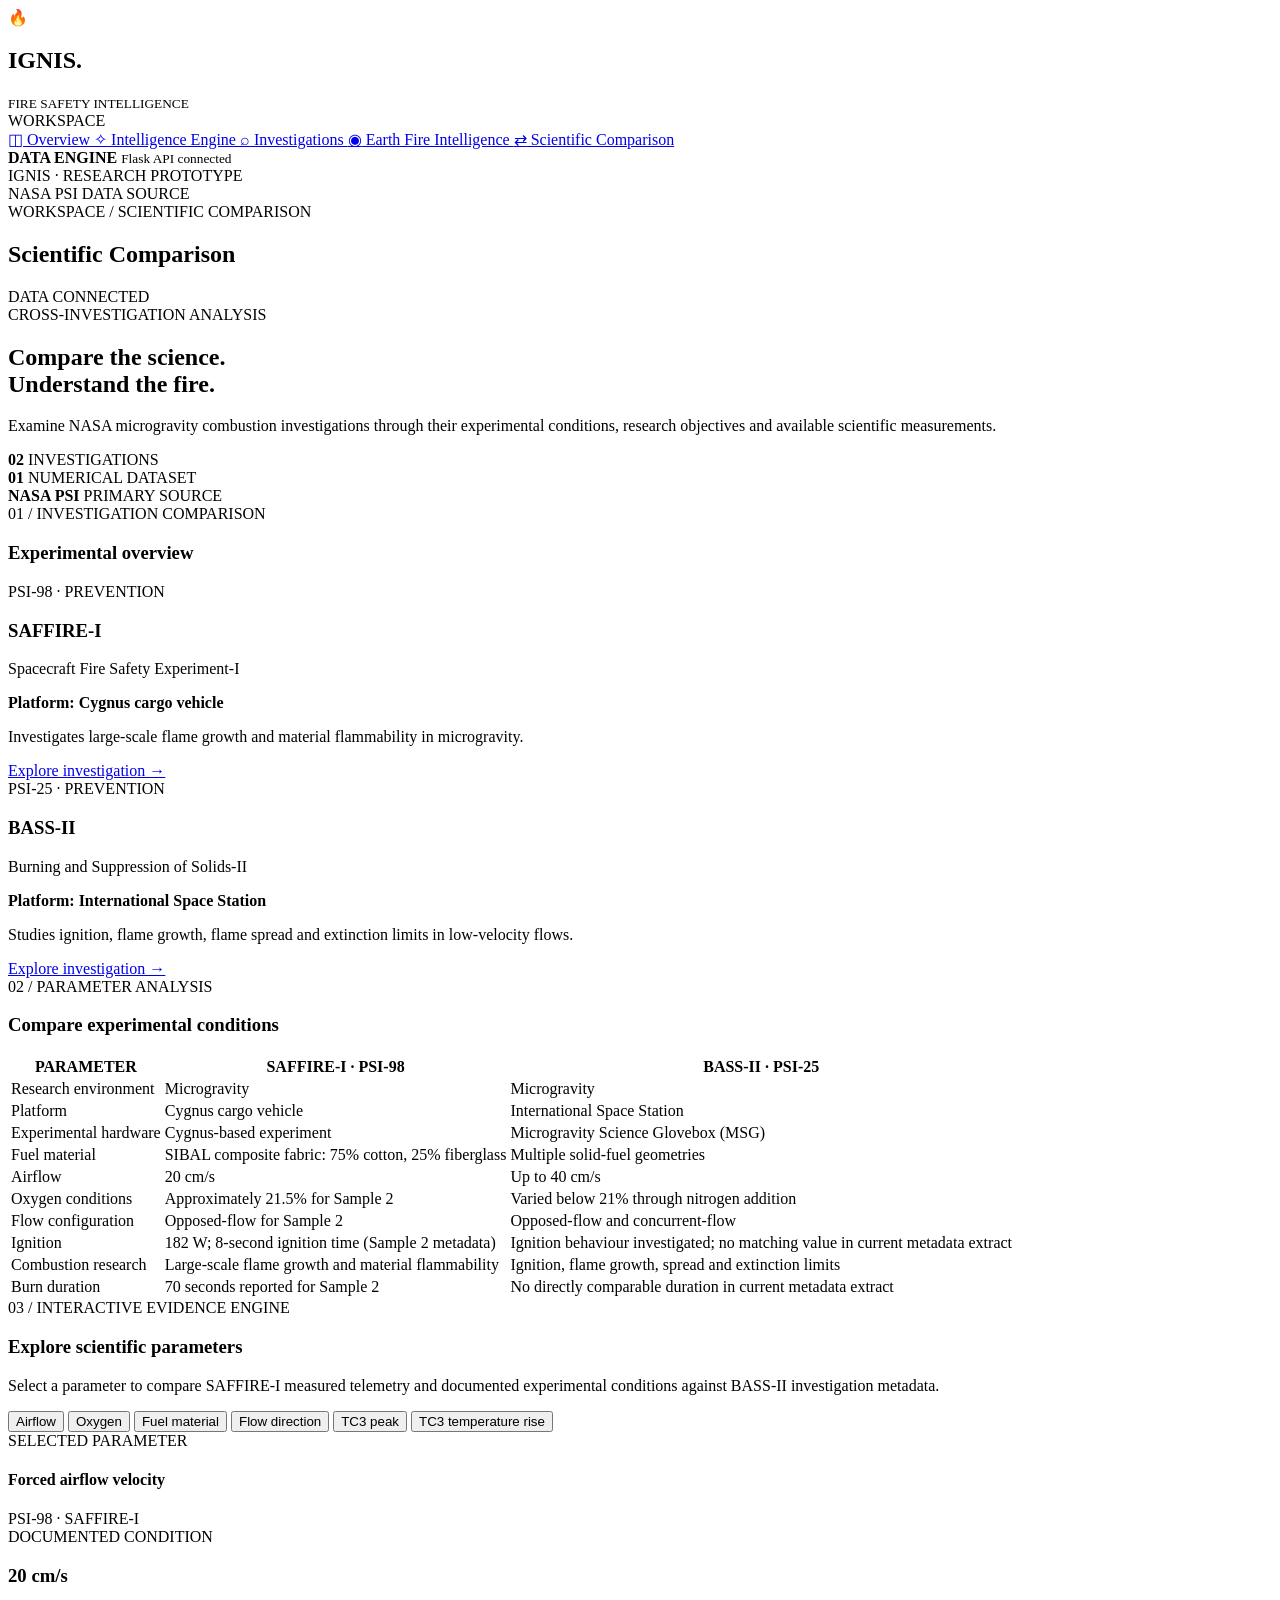
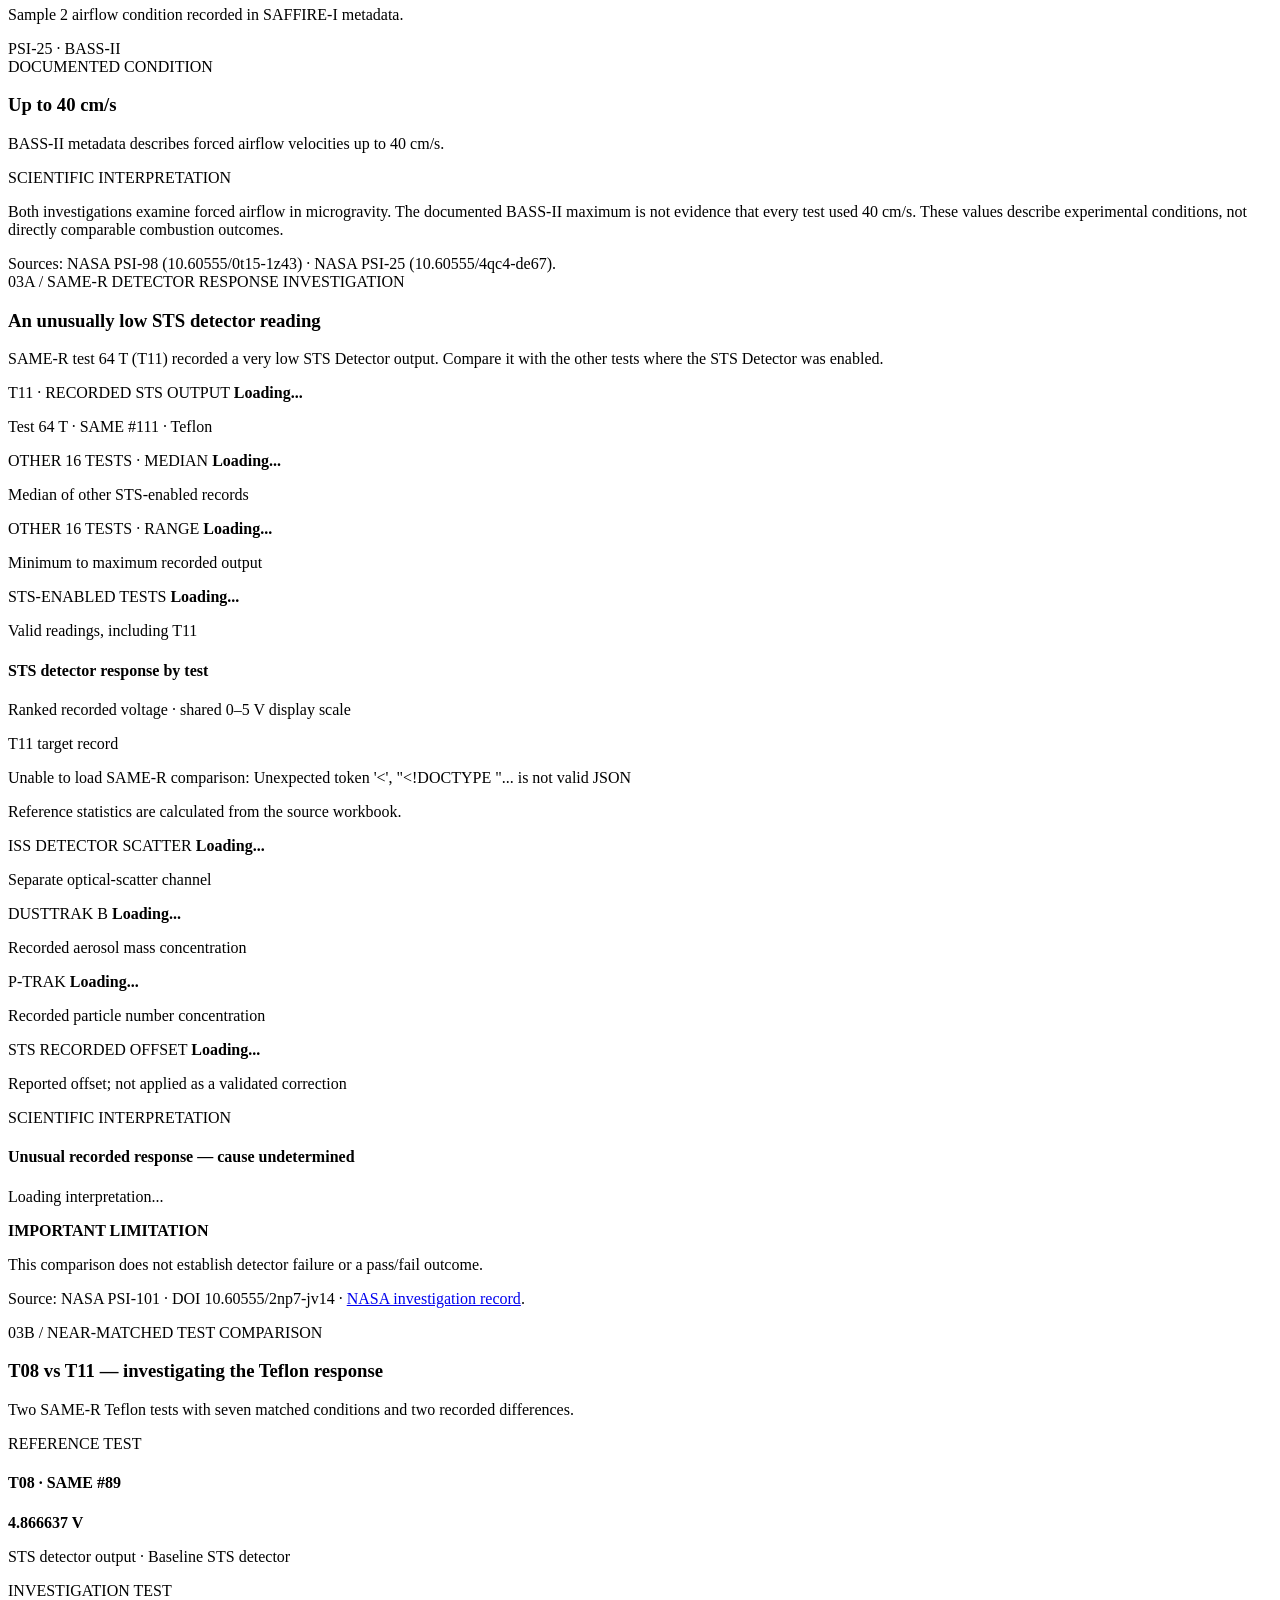
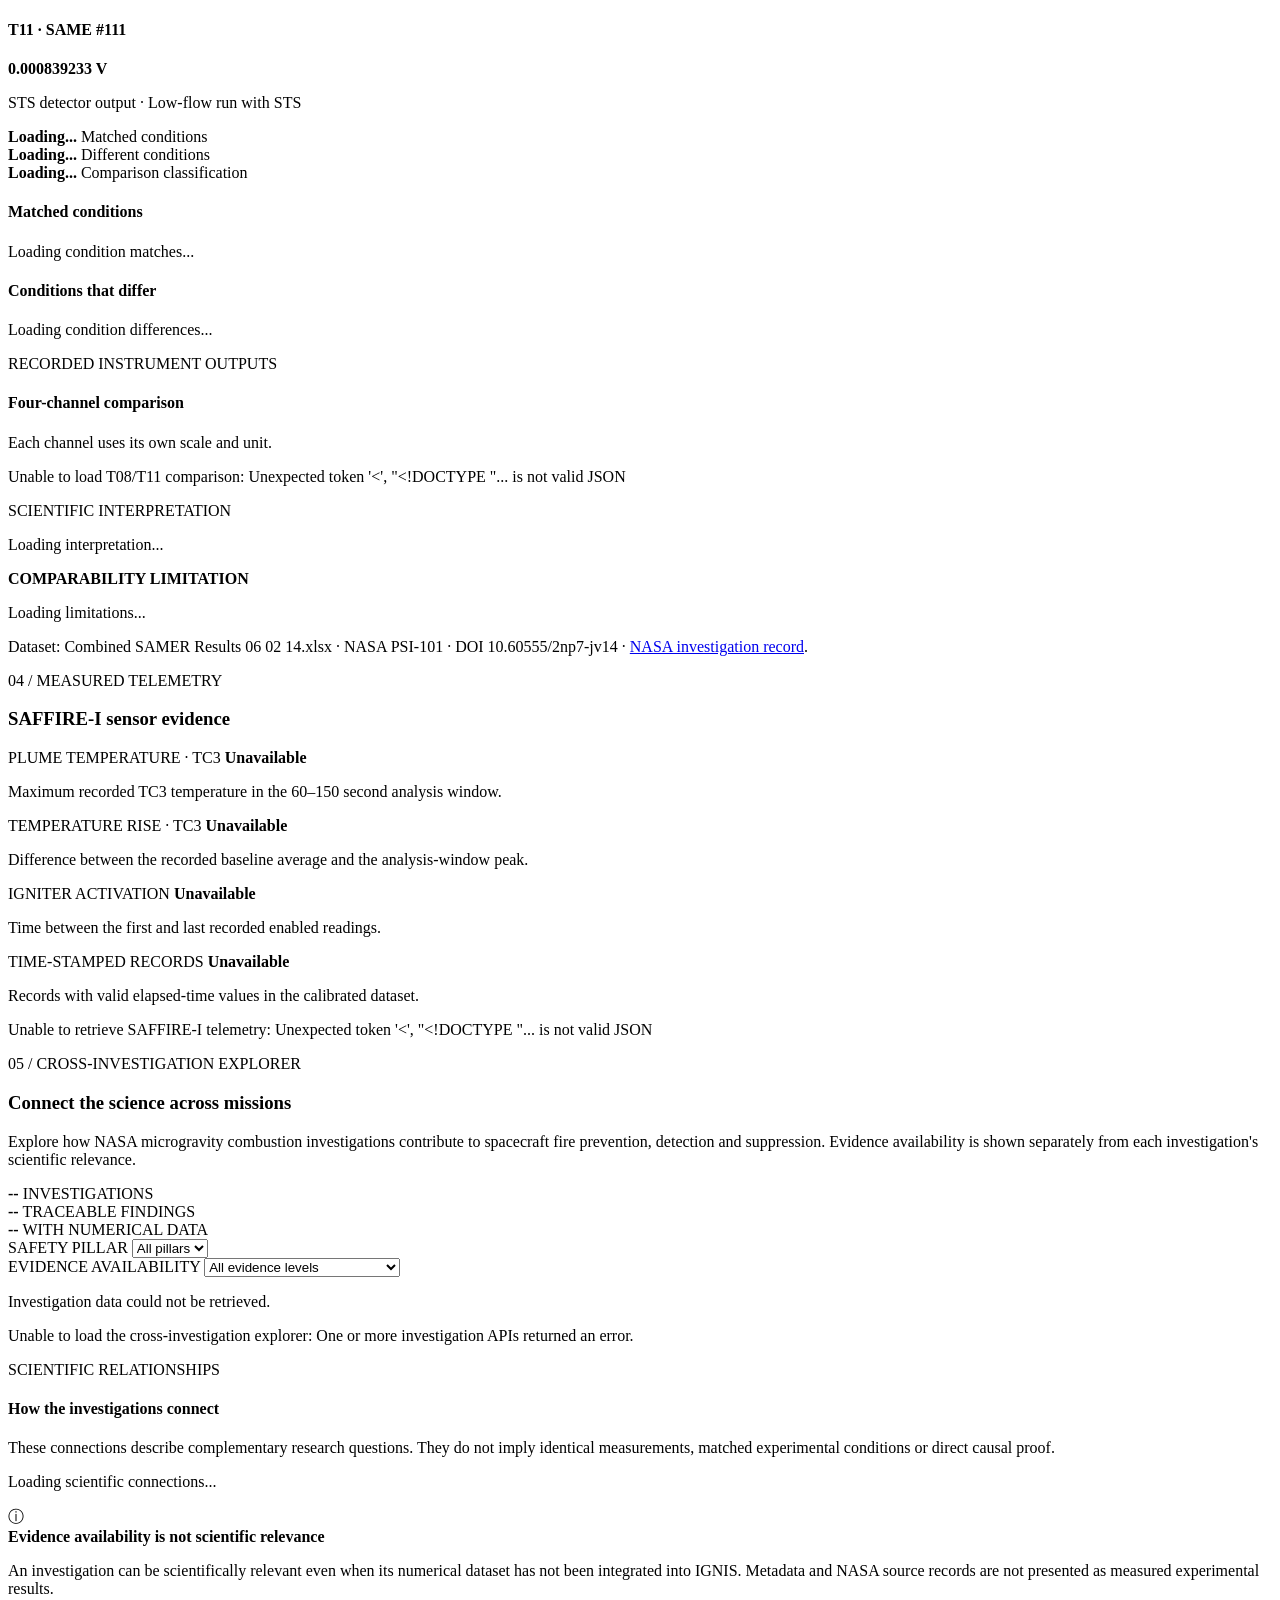
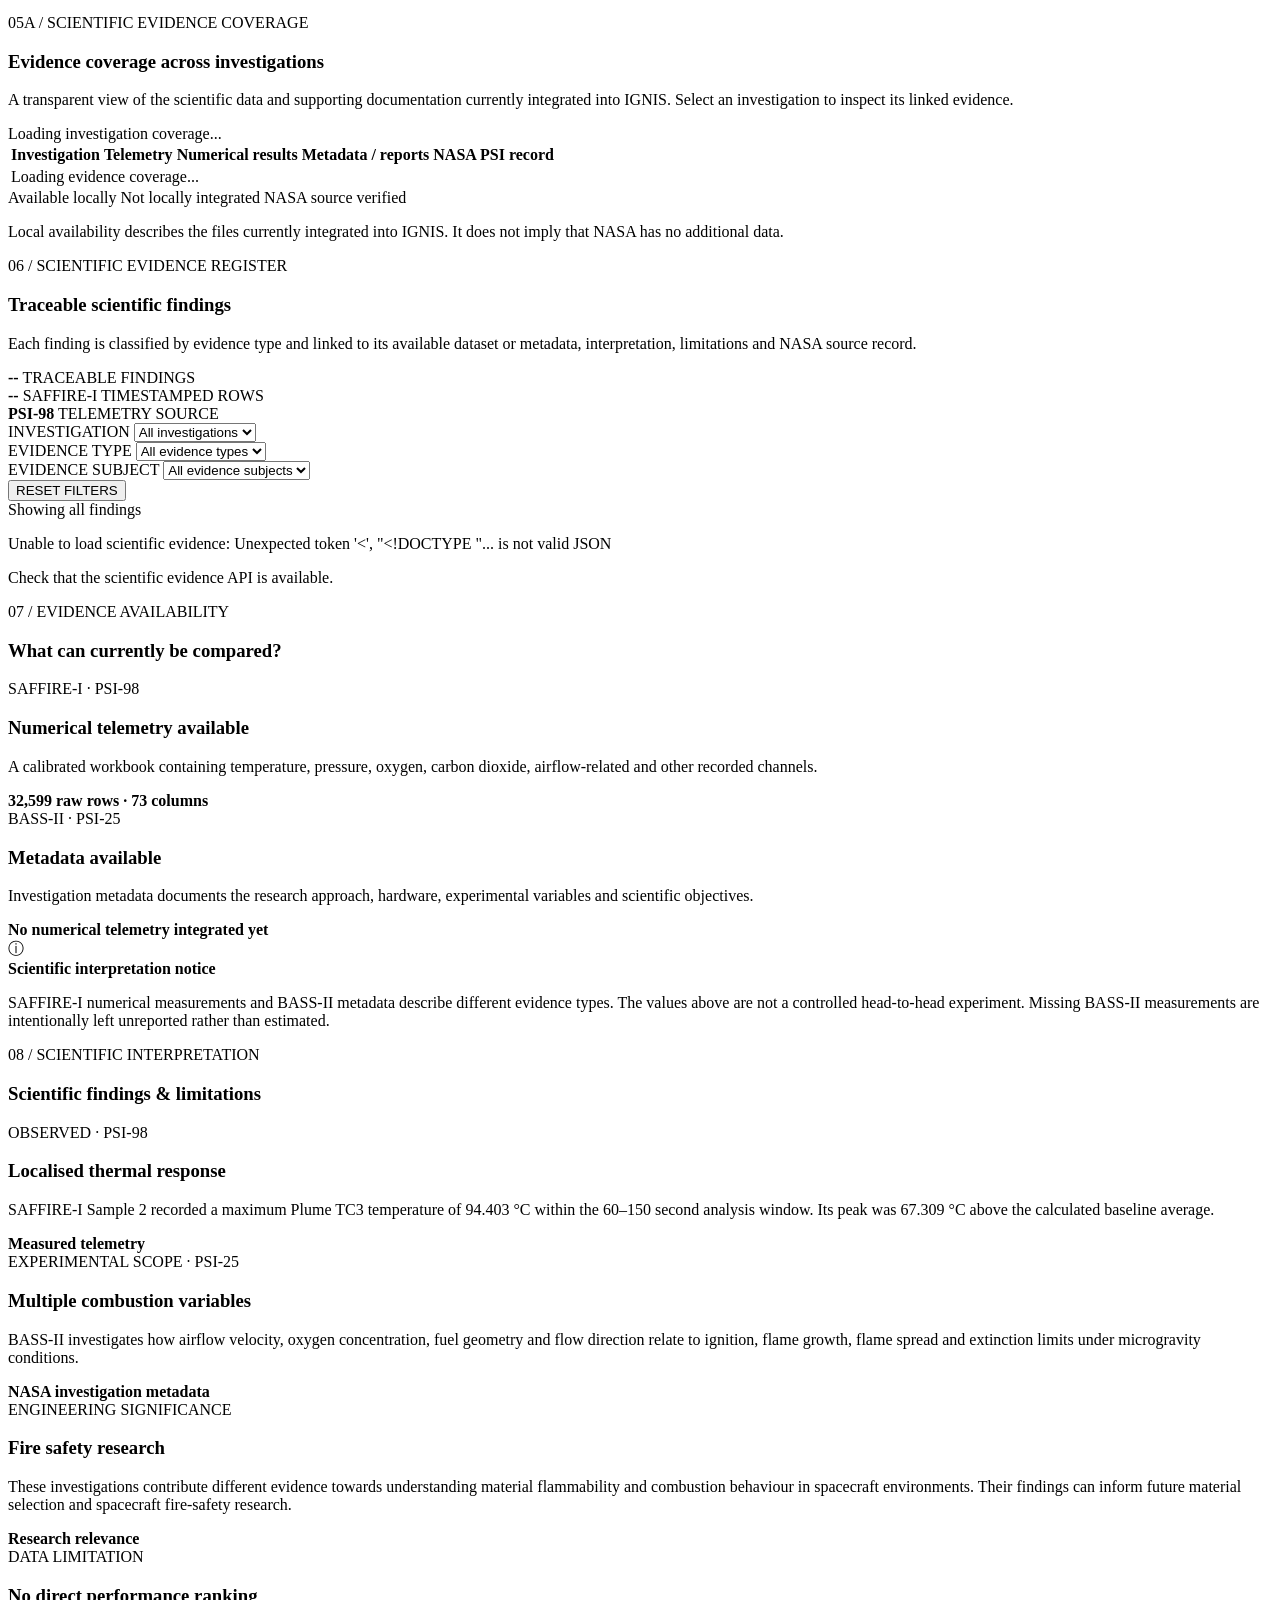
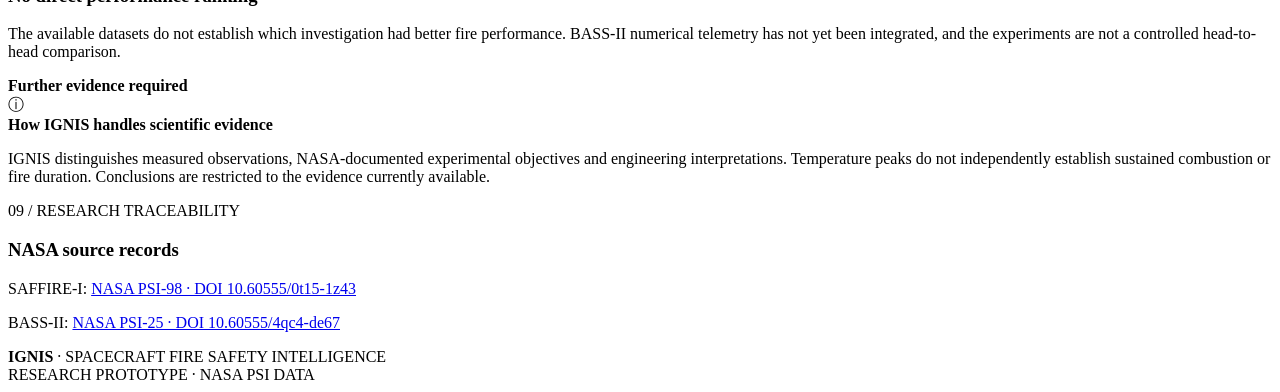
==== commit bf30d392: "Build IGNIS scientific fire safety intelligence platform" ====
--- a/app/templates/comparison.html
+++ b/app/templates/comparison.html
@@ -34,11 +34,17 @@
             <a href="/" class="nav-item">
                 <span>◫</span> Overview
             </a>
+            <a href="/intelligence" class="nav-item">
+                <span>✧</span> Intelligence Engine
+            </a>
 
             <a href="/investigations" class="nav-item">
                 <span>⌕</span> Investigations
             </a>
 
+            <a href="/earth-fire" class="nav-item">
+                <span>◉</span> Earth Fire Intelligence
+            </a>
             <a href="/comparison" class="nav-item active">
                 <span>⇄</span> Scientific Comparison
             </a>
